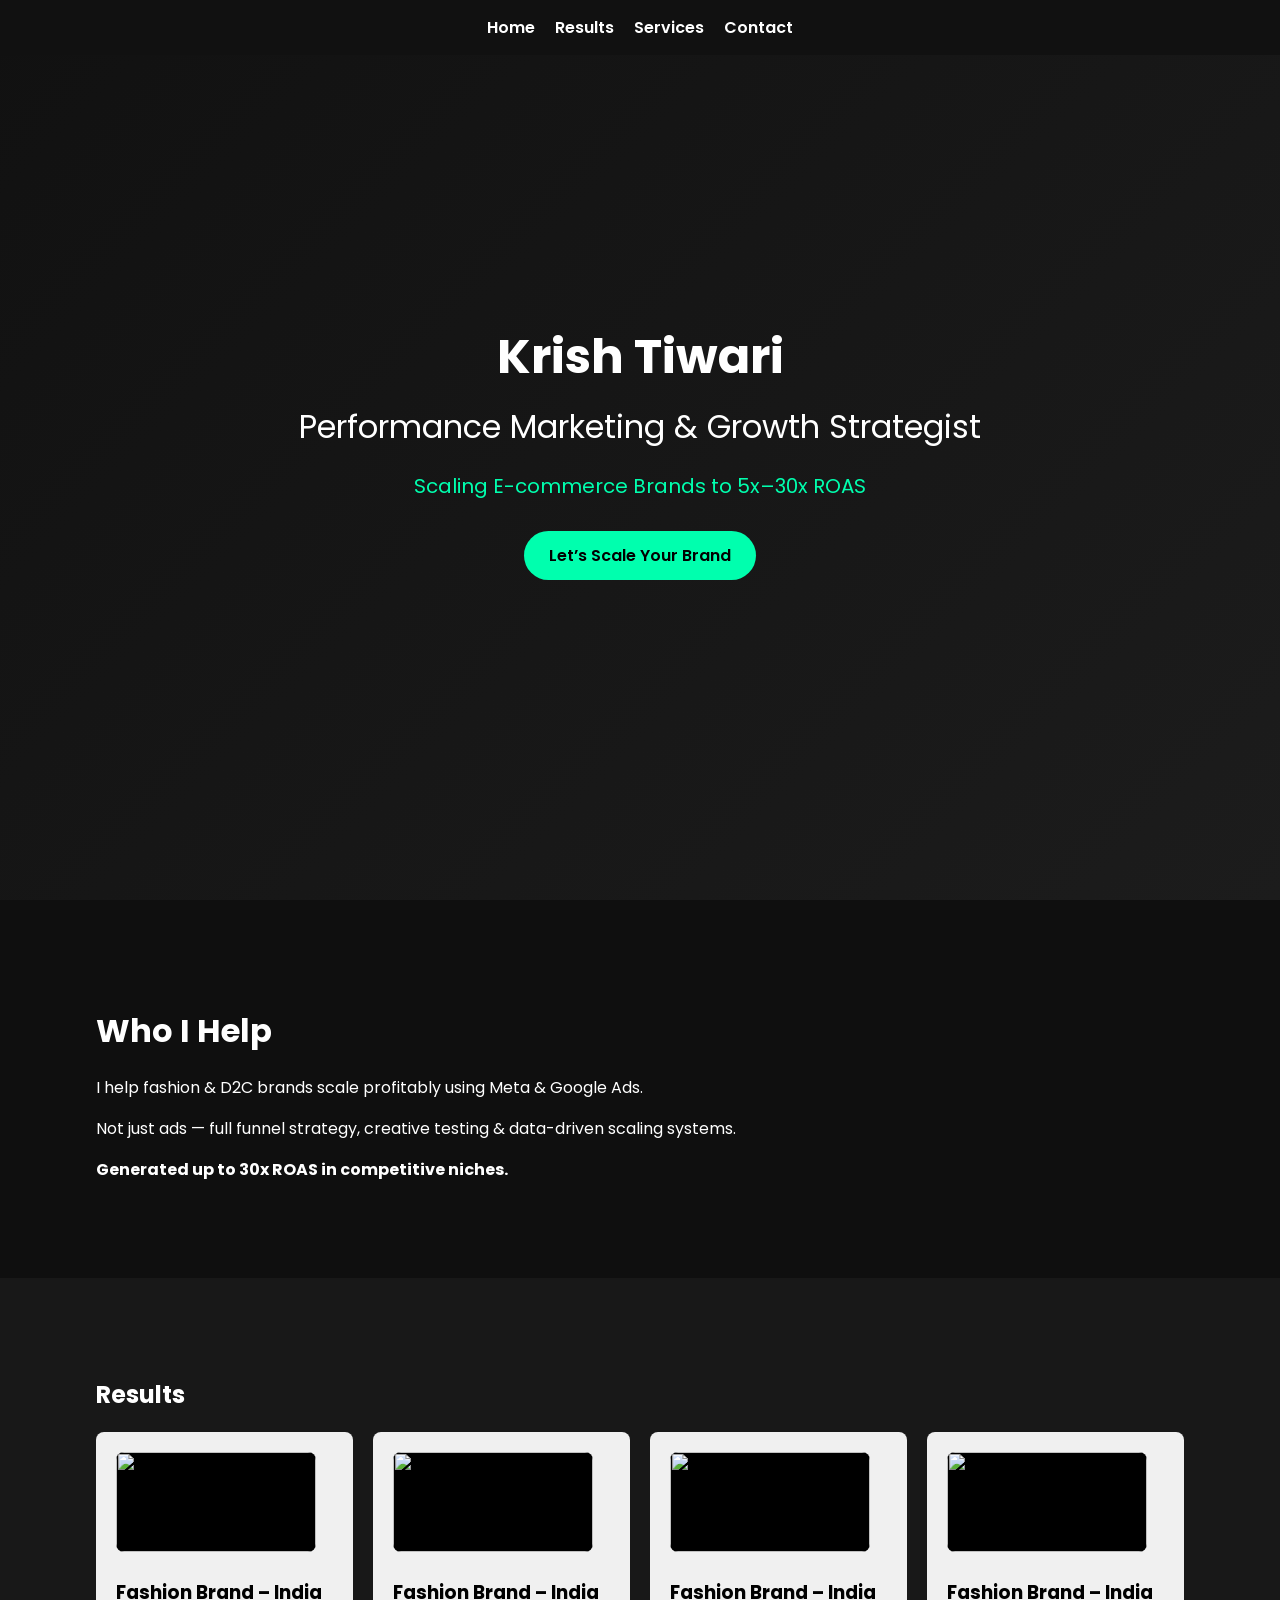
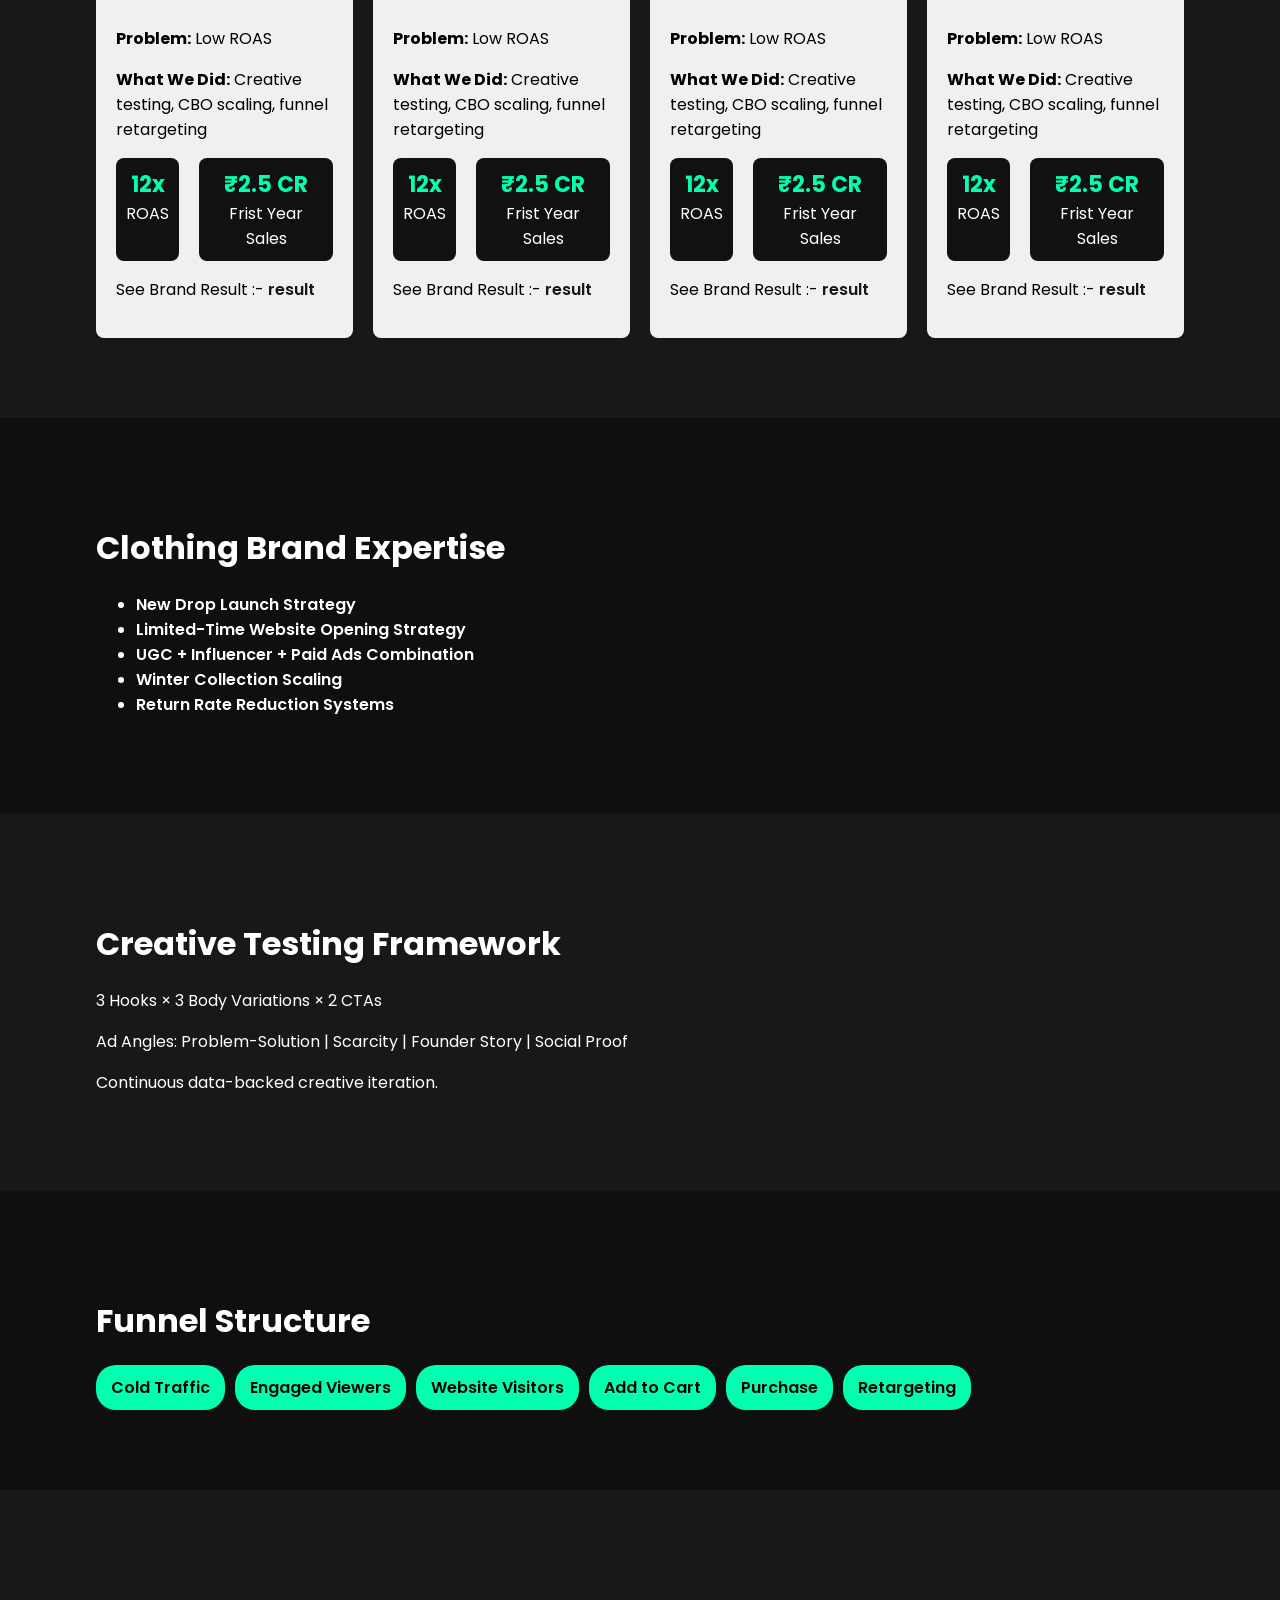
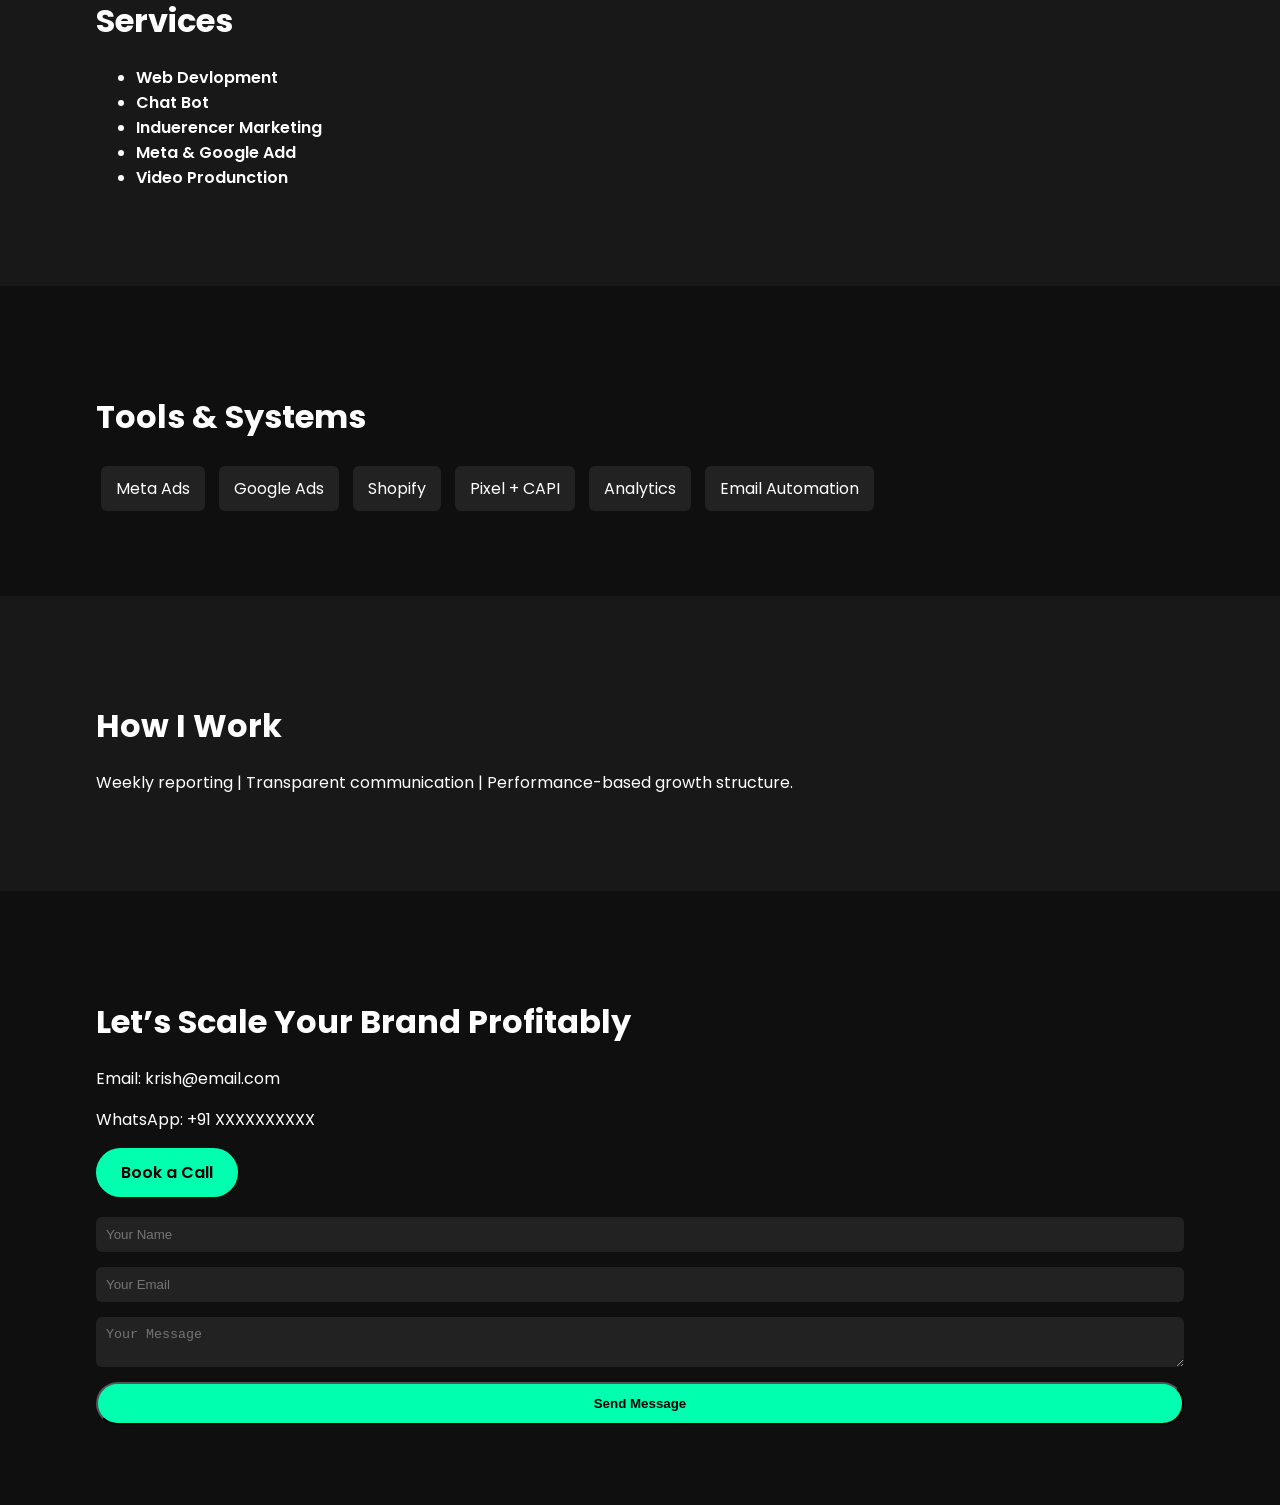
==== index.html @ 9796faa1 "Updated portfolio" ====
<!doctype html>
<html lang="en">
  <head>
    <meta charset="UTF-8" />
    <meta name="viewport" content="width=device-width, initial-scale=1.0" />
    <title>Krish Tiwari | Performance Marketing</title>
    <link rel="stylesheet" href="style.css" />
    <link
      href="https://fonts.googleapis.com/css2?family=Poppins:wght@300;400;600;700&display=swap"
      rel="stylesheet"
    />
  </head>
  <body>

    <div class="navbar">
    <nav>
      <ul>
        <li><a href="#home">Home</a></li>
        <li><a href="#results">Results</a></li>
        <li><a href="#services">Services</a></li>
        <li><a href="#contact">Contact</a></li>
      </ul>
    </nav>
    </div>
    <!-- HERO SECTION -->
    <section class="hero" id="home">
      <div class="container">
        <h1>Krish Tiwari</h1>
        <h2>Performance Marketing & Growth Strategist</h2>
        <p class="tagline">Scaling E-commerce Brands to 5x–30x ROAS</p>
        <a href="#contact" class="btn">Let’s Scale Your Brand</a>
      </div>
    </section>

    <!-- POSITIONING -->
    <section class="section">
      <div class="container">
        <h2>Who I Help</h2>
        <p>
          I help fashion & D2C brands scale profitably using Meta & Google Ads.
        </p>
        <p>
          Not just ads — full funnel strategy, creative testing & data-driven
          scaling systems.
        </p>
        <p><strong>Generated up to 30x ROAS in competitive niches.</strong></p>
      </div>
    </section>

    <!-- RESULTS -->
    <section class="section results dark" id="results">
      <div class="container">
        <h1>Results</h1>
        <div class="result">
          <div class="card">
            <img
              src="https://vayawear.in/wp-content/uploads/2020/12/IMG_4579-1.png"
              alt=""
            />
            <h3>Fashion Brand – India</h3>
            <p><strong>Problem:</strong> Low ROAS</p>
            <p>
              <strong>What We Did:</strong> Creative testing, CBO scaling,
              funnel retargeting
            </p>
            <div class="metrics">
              <div><span>12x</span> ROAS</div>
              <div><span>₹2.5 CR</span> Frist Year Sales</div>
            </div>

            <div>
              <p>
                See Brand Result :-
                <a
                  href="card.html"
                  >result</a
                >
              </p>
            </div>
          </div>
          <div class="card">
            <img
              src="https://vayawear.in/wp-content/uploads/2020/12/IMG_4579-1.png"
              alt=""
            />
            <h3>Fashion Brand – India</h3>
            <p><strong>Problem:</strong> Low ROAS</p>
            <p>
              <strong>What We Did:</strong> Creative testing, CBO scaling,
              funnel retargeting
            </p>
            <div class="metrics">
              <div><span>12x</span> ROAS</div>
              <div><span>₹2.5 CR</span> Frist Year Sales</div>
            </div>

            <div>
              <p>
                See Brand Result :-
                <a
                  href="https://drive.google.com/drive/folders/1nce5QzaruxMK84Vh8fMjNpXuBr6gvhdo"
                  >result</a
                >
              </p>
            </div>
          </div>
          <div class="card">
            <img
              src="https://vayawear.in/wp-content/uploads/2020/12/IMG_4579-1.png"
              alt=""
            />
            <h3>Fashion Brand – India</h3>
            <p><strong>Problem:</strong> Low ROAS</p>
            <p>
              <strong>What We Did:</strong> Creative testing, CBO scaling,
              funnel retargeting
            </p>
            <div class="metrics">
              <div><span>12x</span> ROAS</div>
              <div><span>₹2.5 CR</span> Frist Year Sales</div>
            </div>

            <div>
              <p>
                See Brand Result :-
                <a
                  href="https://drive.google.com/drive/folders/1nce5QzaruxMK84Vh8fMjNpXuBr6gvhdo"
                  >result</a
                >
              </p>
            </div>
          </div>
          <div class="card">
            <img
              src="https://vayawear.in/wp-content/uploads/2020/12/IMG_4579-1.png"
              alt=""
            />
            <h3>Fashion Brand – India</h3>
            <p><strong>Problem:</strong> Low ROAS</p>
            <p>
              <strong>What We Did:</strong> Creative testing, CBO scaling,
              funnel retargeting
            </p>
            <div class="metrics">
              <div><span>12x</span> ROAS</div>
              <div><span>₹2.5 CR</span> Frist Year Sales</div>
            </div>

            <div>
              <p>
                See Brand Result :-
                <a
                  href="https://drive.google.com/drive/folders/1nce5QzaruxMK84Vh8fMjNpXuBr6gvhdo"
                  >result</a
                >
              </p>
            </div>
          </div>
        </div>
  
    </section>

    <!-- NICHE EXPERTISE -->
    <section class="section">
      <div class="container">
        <h2>Clothing Brand Expertise</h2>
        <ul>
          <li>New Drop Launch Strategy</li>
          <li>Limited-Time Website Opening Strategy</li>
          <li>UGC + Influencer + Paid Ads Combination</li>
          <li>Winter Collection Scaling</li>
          <li>Return Rate Reduction Systems</li>
        </ul>
      </div>
    </section>

    <!-- CREATIVE STRATEGY -->
    <section class="section dark">
      <div class="container">
        <h2>Creative Testing Framework</h2>
        <p>3 Hooks × 3 Body Variations × 2 CTAs</p>
        <p>
          Ad Angles: Problem-Solution | Scarcity | Founder Story | Social Proof
        </p>
        <p>Continuous data-backed creative iteration.</p>
      </div>
    </section>

    <!-- FUNNEL -->
    <section class="section">
      <div class="container">
        <h2>Funnel Structure</h2>
        <div class="funnel">
          <div>Cold Traffic</div>
          <div>Engaged Viewers</div>
          <div>Website Visitors</div>
          <div>Add to Cart</div>
          <div>Purchase</div>
          <div>Retargeting</div>
        </div>
      </div>
    </section>


    <!-- Services -->
     <section class="section dark services" id="services">
      <div class="container">
        <h2>Services </h2>
        <div class="Services">
          <ul>
            <li>Web Devlopment</li>
            <li>Chat Bot</li>
            <li>Induerencer Marketing</li>
            <li>Meta & Google Add</li>
            <li>Video Produnction</li>
          </ul>
        
        </div>
      </div>
    </section>


  

    <!-- TOOLS -->
    <section class="section">
      <div class="container">
        <h2>Tools & Systems</h2>
        <div class="tools">
          <span>Meta Ads</span>
          <span>Google Ads</span>
          <span>Shopify</span>
          <span>Pixel + CAPI</span>
          <span>Analytics</span>
          <span>Email Automation</span>
        </div>
      </div>
    </section>

    <!-- HOW I WORK -->
    <section class="section dark">
      <div class="container">
        <h2>How I Work</h2>
        <p>
          Weekly reporting | Transparent communication | Performance-based
          growth structure.
        </p>
      </div>
    </section>

    <!-- CONTACT -->
    <section class="section contact" id="contact">
      <div class="container">
        <h2>Let’s Scale Your Brand Profitably</h2>
        <p>Email: krish@email.com</p>
        <p>WhatsApp: +91 XXXXXXXXXX</p>
        <a href="#" class="btn">Book a Call</a>

        <form action="https://formsubmit.co/krishtiwari654321@gmail.com" method="POST">
          <input type="text" placeholder="Your Name" name="name" required />
          <input type="email" placeholder="Your Email" name="email" required />
          <textarea placeholder="Your Message" name="message" required></textarea>
          <button type="submit" class="btn">Send Message</button>
        </form>
      </div>
    </section>

    <script src="script.js"></script>
  </body>
</html>
---- style.css ----
body {
  margin: 0;
  font-family: "Poppins", sans-serif;
  background: #0f0f0f;
  color: #fff;
}

.container {
  width: 85%;
  max-width: 1100px;
  margin: auto;
}
.navbar{
  background: #111;
  padding: 15px 0;
  display: flex;
  justify-content: center;
  align-items: center;
  gap: 100px;
  position: fixed;
  width: 100%;

}
.navbar a {
  color: #fff;
  text-decoration: none;
  font-weight: 600;
}
.navbar ul{
  list-style: none;
  display: flex;
  gap: 20px;
  margin: 0;
  padding: 0;
}
li{
  font-weight: 600;
  
}

.hero {
  height: 100vh;
  display: flex;
  align-items: center;
  text-align: center;
  background: linear-gradient(135deg, #111, #1c1c1c);
}

.hero h1 {
  font-size: 48px;
  margin: 0;
}

.hero h2 {
  font-weight: 400;
  margin: 10px 0;
}

.tagline {
  font-size: 20px;
  color: #00ffae;
  margin-bottom: 30px;
}

.section {
  padding: 80px 0;
}

.section.dark {
  background: #181818;
 
}

h2 {
  margin-bottom: 20px;
  font-size: 32px;
}

.result {
  display: flex;
  gap: 20px;
  justify-content: space-between; /* evenly space */

  flex-wrap: nowrap; /* ek hi row me rakhega */
}

.card {
  background: #f0f0f0;
  color: #000;
  padding: 20px;
  border-radius: 8px;
  width: 23%;  /* 4 cards fit ho jayenge */
}

img {
  width: 200px;
  height: 100px;
  background: black;
  border-radius: 8px;
}
a {
  color: #1a1717;
  text-decoration: none;
  font-weight: 600;
}
.metrics {
  display: flex;
  gap: 20px;
  margin-top: 15px;
  width: 100%;
}

.metrics div {
  background: #111;
  color: white;
  padding: 10px;
  border-radius: 8px;
  text-align: center;
}

.metrics span {
  font-size: 22px;
  font-weight: bold;
  color: #00ffae;
  display: block;
}

.funnel {
  display: flex;
  flex-wrap: wrap;
  gap: 10px;
}

.funnel div {
  background: #00ffae;
  color: #000;
  padding: 10px 15px;
  border-radius: 20px;
  font-weight: 600;
}

.tools span {
  display: inline-block;
  background: #222;
  padding: 10px 15px;
  margin: 5px;
  border-radius: 6px;
}

.btn {
  display: inline-block;
  padding: 12px 25px;
  background: #00ffae;
  color: #000;
  text-decoration: none;
  border-radius: 30px;
  font-weight: 600;
  transition: 0.3s;
}

.btn:hover {
  background: #00cc8c;
}
form{
  margin-top: 20px;
  display: flex;
  flex-direction: column;
  gap: 15px;
}
input, textarea {
  padding: 10px;
  border-radius: 6px;
  border: none;
  background: #222;
  color: #fff;
}

@media (max-width: 992px) {
  .card {
    width: 48%;
  }
  .result {
    flex-wrap: wrap;
  }
}

@media (max-width: 600px) {
  .card {
    width: 100%;
  }
}
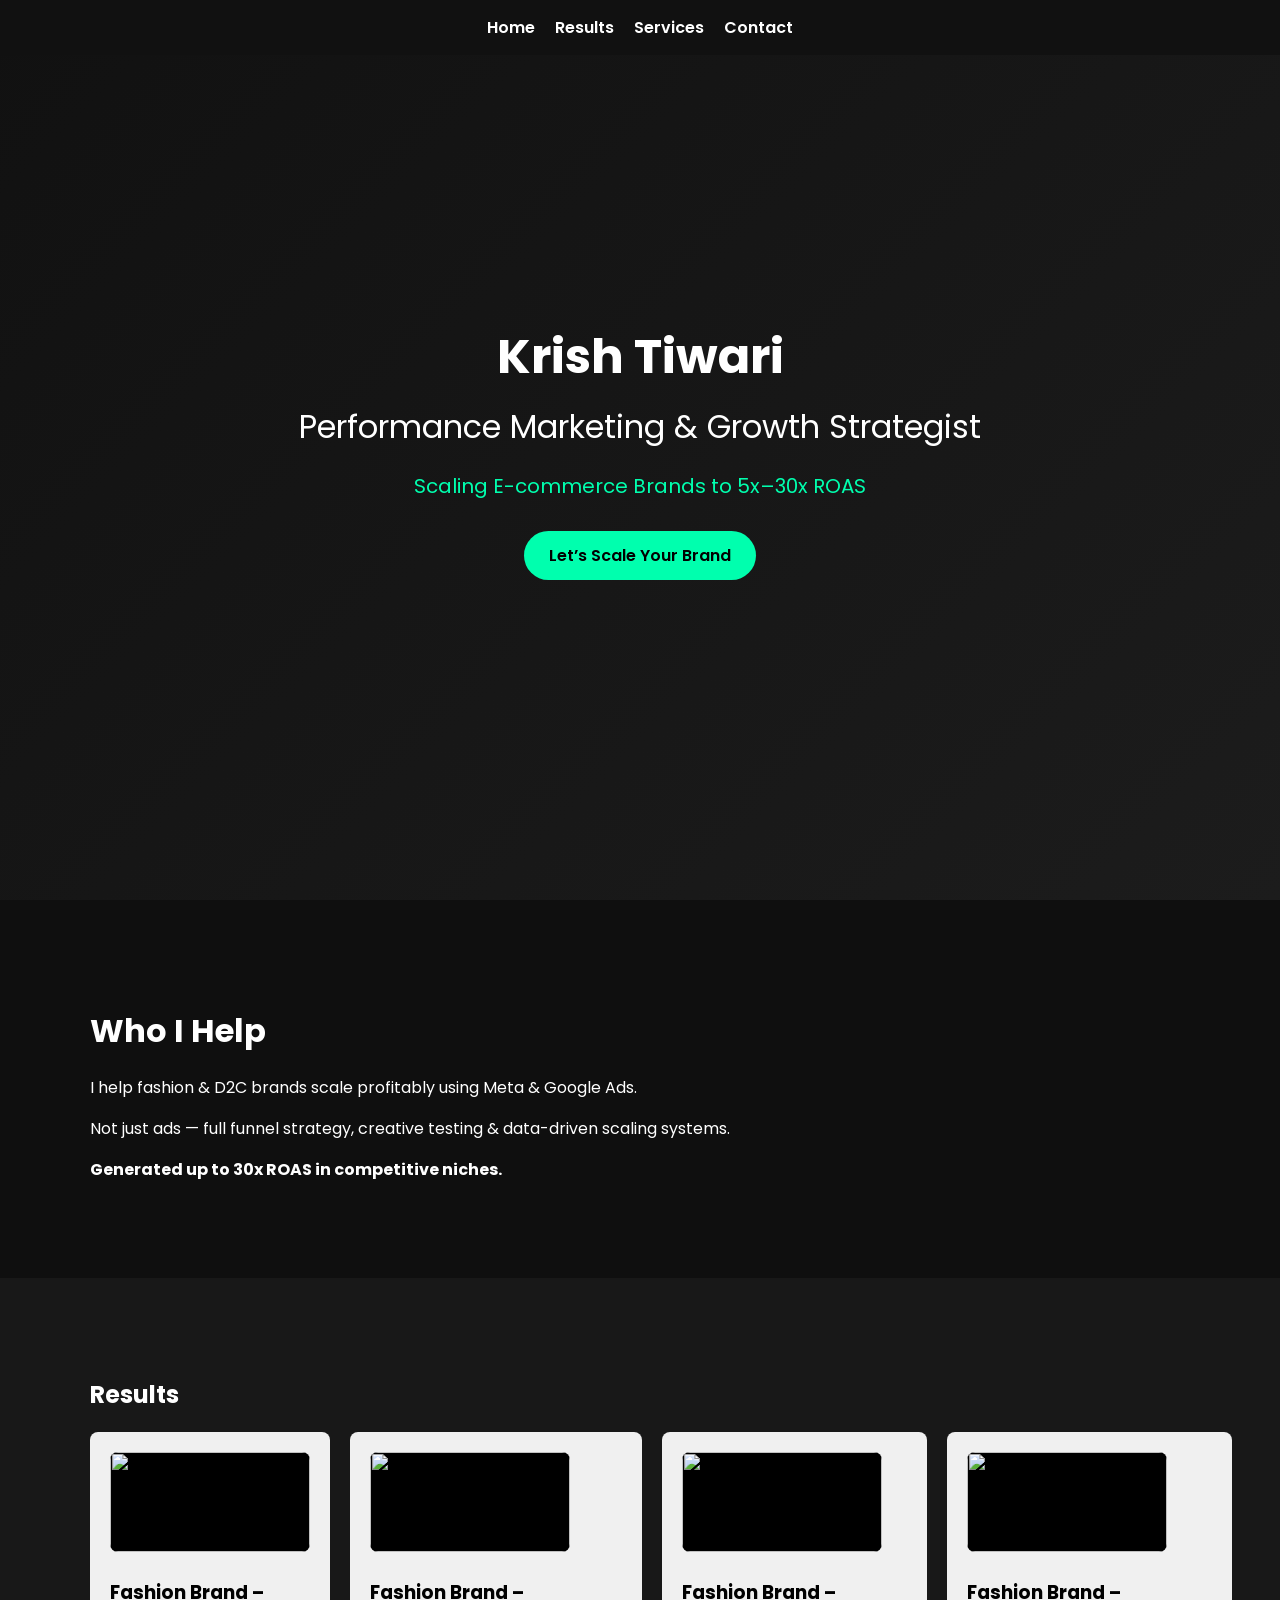
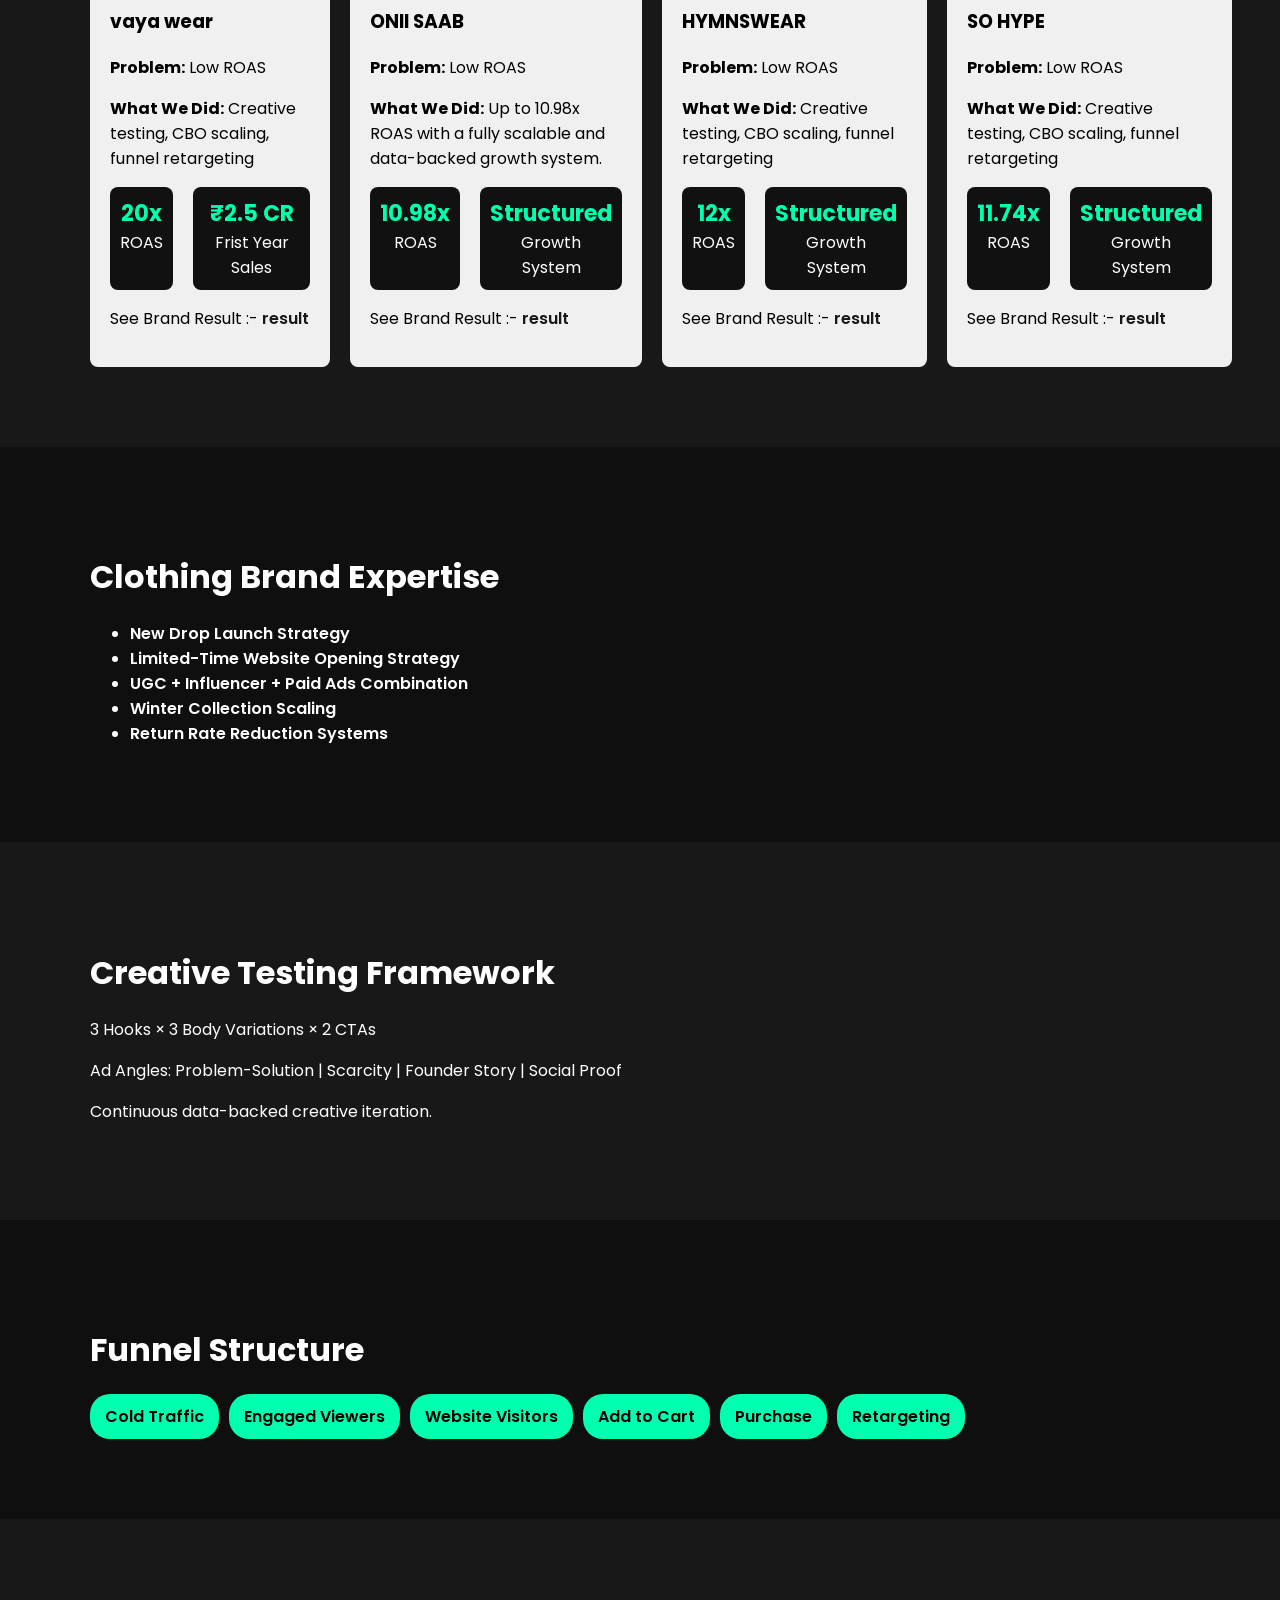
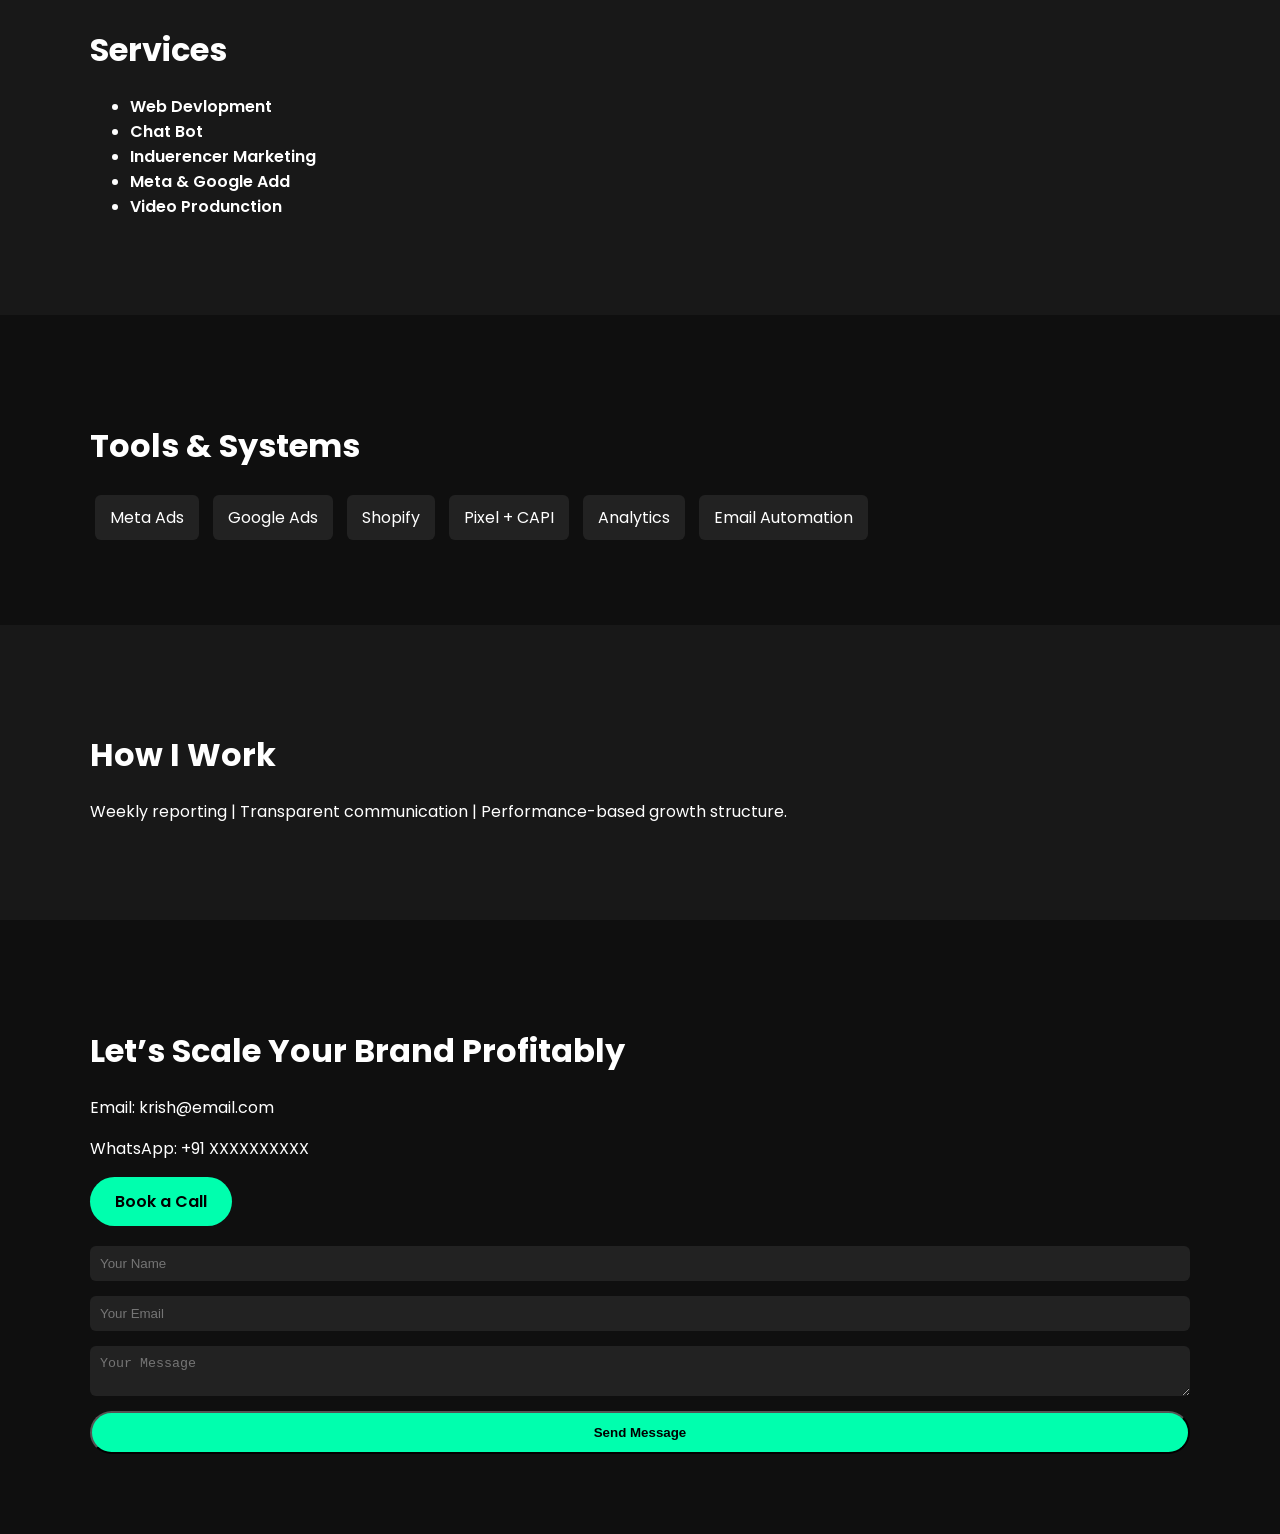
==== commit 30d88fc6: "update portfolio containt" ====
--- a/index.html
+++ b/index.html
@@ -57,14 +57,16 @@
               src="https://vayawear.in/wp-content/uploads/2020/12/IMG_4579-1.png"
               alt=""
             />
-            <h3>Fashion Brand – India</h3>
+            <h3>Fashion Brand –<br> vaya wear</h3>
             <p><strong>Problem:</strong> Low ROAS</p>
             <p>
               <strong>What We Did:</strong> Creative testing, CBO scaling,
               funnel retargeting
-            </p>
-            <div class="metrics">
-              <div><span>12x</span> ROAS</div>
+
+
+            </p>
+            <div class="metrics">
+              <div><span>20x</span> ROAS</div>
               <div><span>₹2.5 CR</span> Frist Year Sales</div>
             </div>
 
@@ -72,85 +74,84 @@
               <p>
                 See Brand Result :-
                 <a
-                  href="card.html"
-                  >result</a
-                >
-              </p>
-            </div>
-          </div>
-          <div class="card">
-            <img
-              src="https://vayawear.in/wp-content/uploads/2020/12/IMG_4579-1.png"
-              alt=""
-            />
-            <h3>Fashion Brand – India</h3>
+                  href="vaya.html"
+                  >result</a
+                >
+              </p>
+            </div>
+          </div>
+          <div class="card">
+            <img
+              src=""
+              alt=""
+            />
+            <h3>Fashion Brand –<br> ONII SAAB</h3>
+            <p><strong>Problem:</strong> Low ROAS</p>
+            <p>
+              <strong>What We Did:</strong> Up to 10.98x ROAS with a fully scalable and data-backed growth system.
+            </p>
+            <div class="metrics">
+              <div><span>10.98x</span>ROAS</div>
+              <div><span>Structured</span>Growth System</div>
+            </div>
+
+            <div>
+              <p>
+                See Brand Result :-
+                <a
+                  href="onii_saab.html"
+                  >result</a
+                >
+              </p>
+            </div>
+          </div>
+          <div class="card">
+            <img
+              src=""
+              alt=""
+            />
+            <h3>Fashion Brand – HYMNSWEAR</h3>
             <p><strong>Problem:</strong> Low ROAS</p>
             <p>
               <strong>What We Did:</strong> Creative testing, CBO scaling,
               funnel retargeting
             </p>
             <div class="metrics">
-              <div><span>12x</span> ROAS</div>
-              <div><span>₹2.5 CR</span> Frist Year Sales</div>
-            </div>
-
-            <div>
-              <p>
-                See Brand Result :-
-                <a
-                  href="https://drive.google.com/drive/folders/1nce5QzaruxMK84Vh8fMjNpXuBr6gvhdo"
-                  >result</a
-                >
-              </p>
-            </div>
-          </div>
-          <div class="card">
-            <img
-              src="https://vayawear.in/wp-content/uploads/2020/12/IMG_4579-1.png"
-              alt=""
-            />
-            <h3>Fashion Brand – India</h3>
+              <div><span>12x</span>ROAS</div>
+              <div><span>Structured</span>Growth System</div>
+            </div>
+
+            <div>
+              <p>
+                See Brand Result :-
+                <a
+                  href="hyms.html"
+                  >result</a
+                >
+              </p>
+            </div>
+          </div>
+          <div class="card">
+            <img
+              src=""
+              alt=""
+            />
+            <h3>Fashion Brand – <br> SO HYPE</h3>
             <p><strong>Problem:</strong> Low ROAS</p>
             <p>
               <strong>What We Did:</strong> Creative testing, CBO scaling,
               funnel retargeting
             </p>
             <div class="metrics">
-              <div><span>12x</span> ROAS</div>
-              <div><span>₹2.5 CR</span> Frist Year Sales</div>
-            </div>
-
-            <div>
-              <p>
-                See Brand Result :-
-                <a
-                  href="https://drive.google.com/drive/folders/1nce5QzaruxMK84Vh8fMjNpXuBr6gvhdo"
-                  >result</a
-                >
-              </p>
-            </div>
-          </div>
-          <div class="card">
-            <img
-              src="https://vayawear.in/wp-content/uploads/2020/12/IMG_4579-1.png"
-              alt=""
-            />
-            <h3>Fashion Brand – India</h3>
-            <p><strong>Problem:</strong> Low ROAS</p>
-            <p>
-              <strong>What We Did:</strong> Creative testing, CBO scaling,
-              funnel retargeting
-            </p>
-            <div class="metrics">
-              <div><span>12x</span> ROAS</div>
-              <div><span>₹2.5 CR</span> Frist Year Sales</div>
-            </div>
-
-            <div>
-              <p>
-                See Brand Result :-
-                <a
-                  href="https://drive.google.com/drive/folders/1nce5QzaruxMK84Vh8fMjNpXuBr6gvhdo"
+              <div><span>11.74x</span>ROAS</div>
+              <div><span>Structured</span>Growth System</div>
+            </div>
+
+            <div>
+              <p>
+                See Brand Result :-
+                <a
+                  href="so_hype.html"
                   >result</a
                 >
               </p>
--- a/style.css
+++ b/style.css
@@ -6,7 +6,7 @@
 }
 
 .container {
-  width: 85%;
+  width: 90%;
   max-width: 1100px;
   margin: auto;
 }
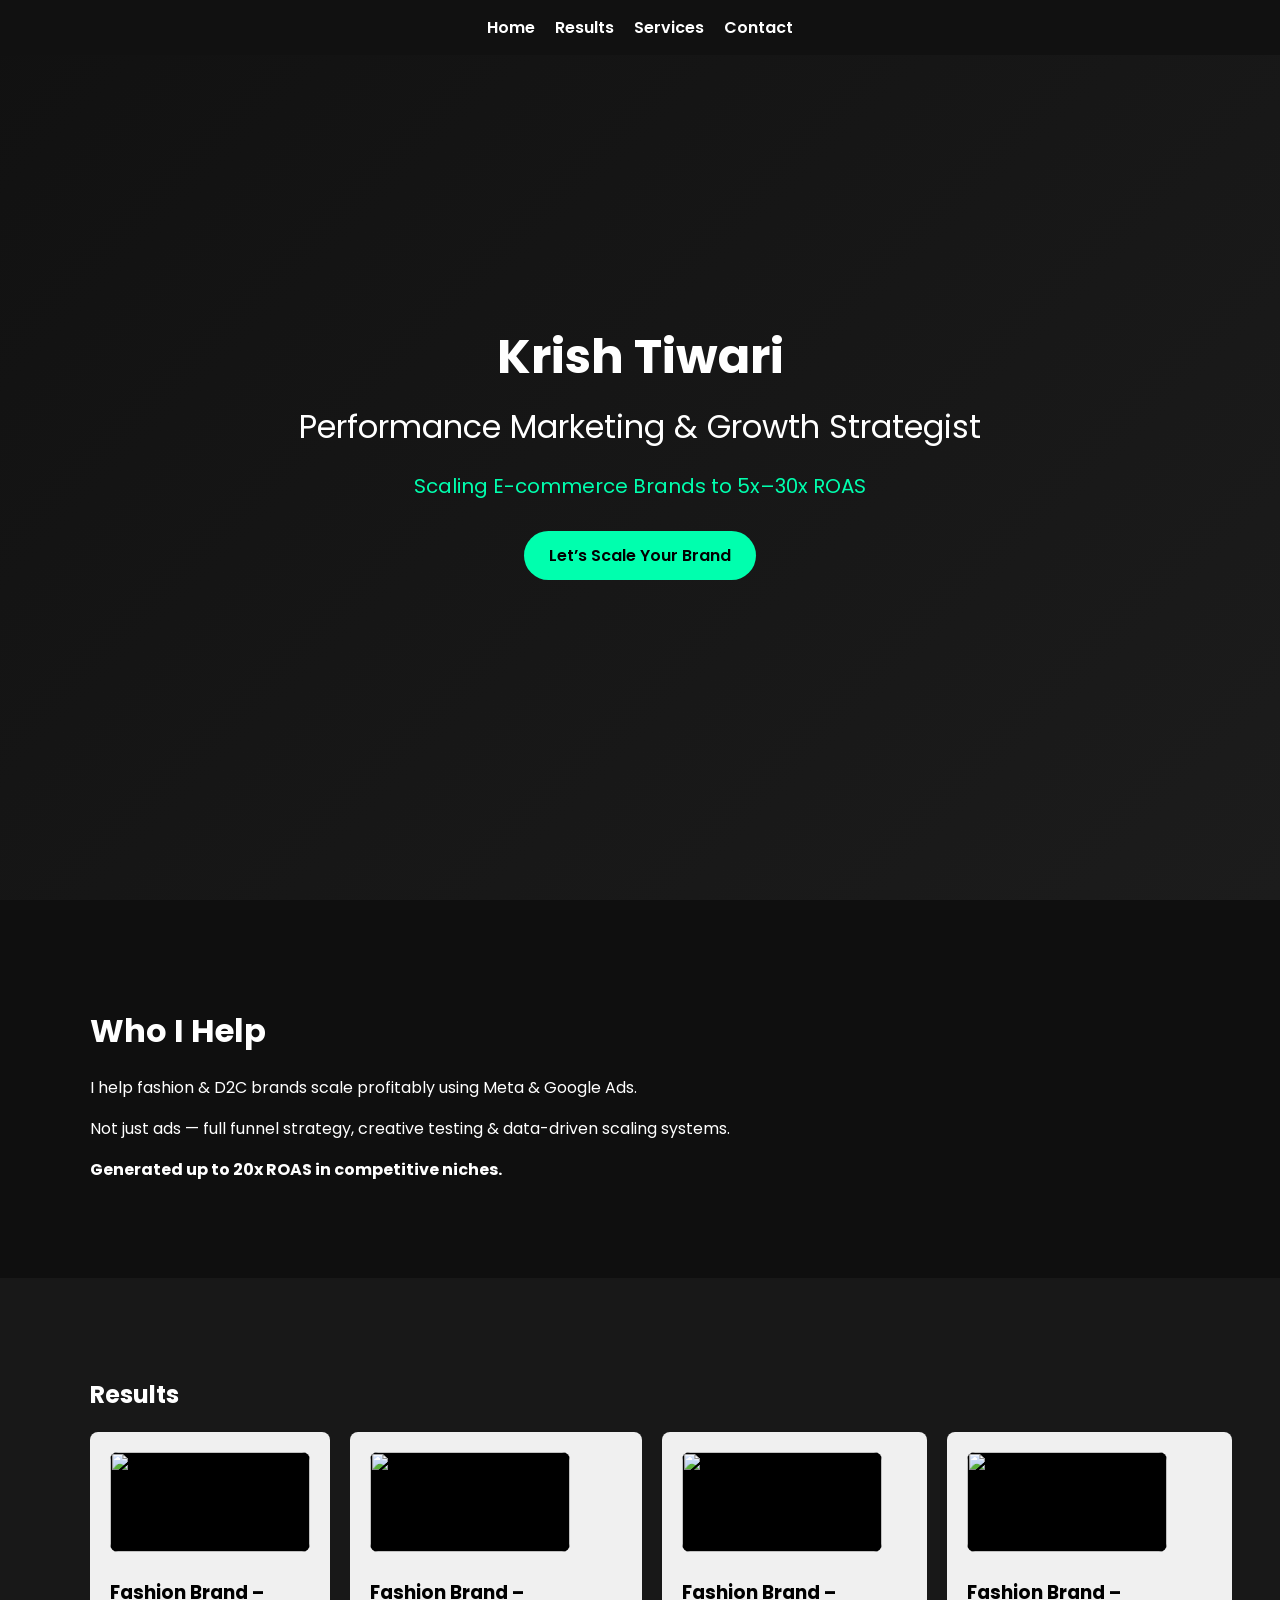
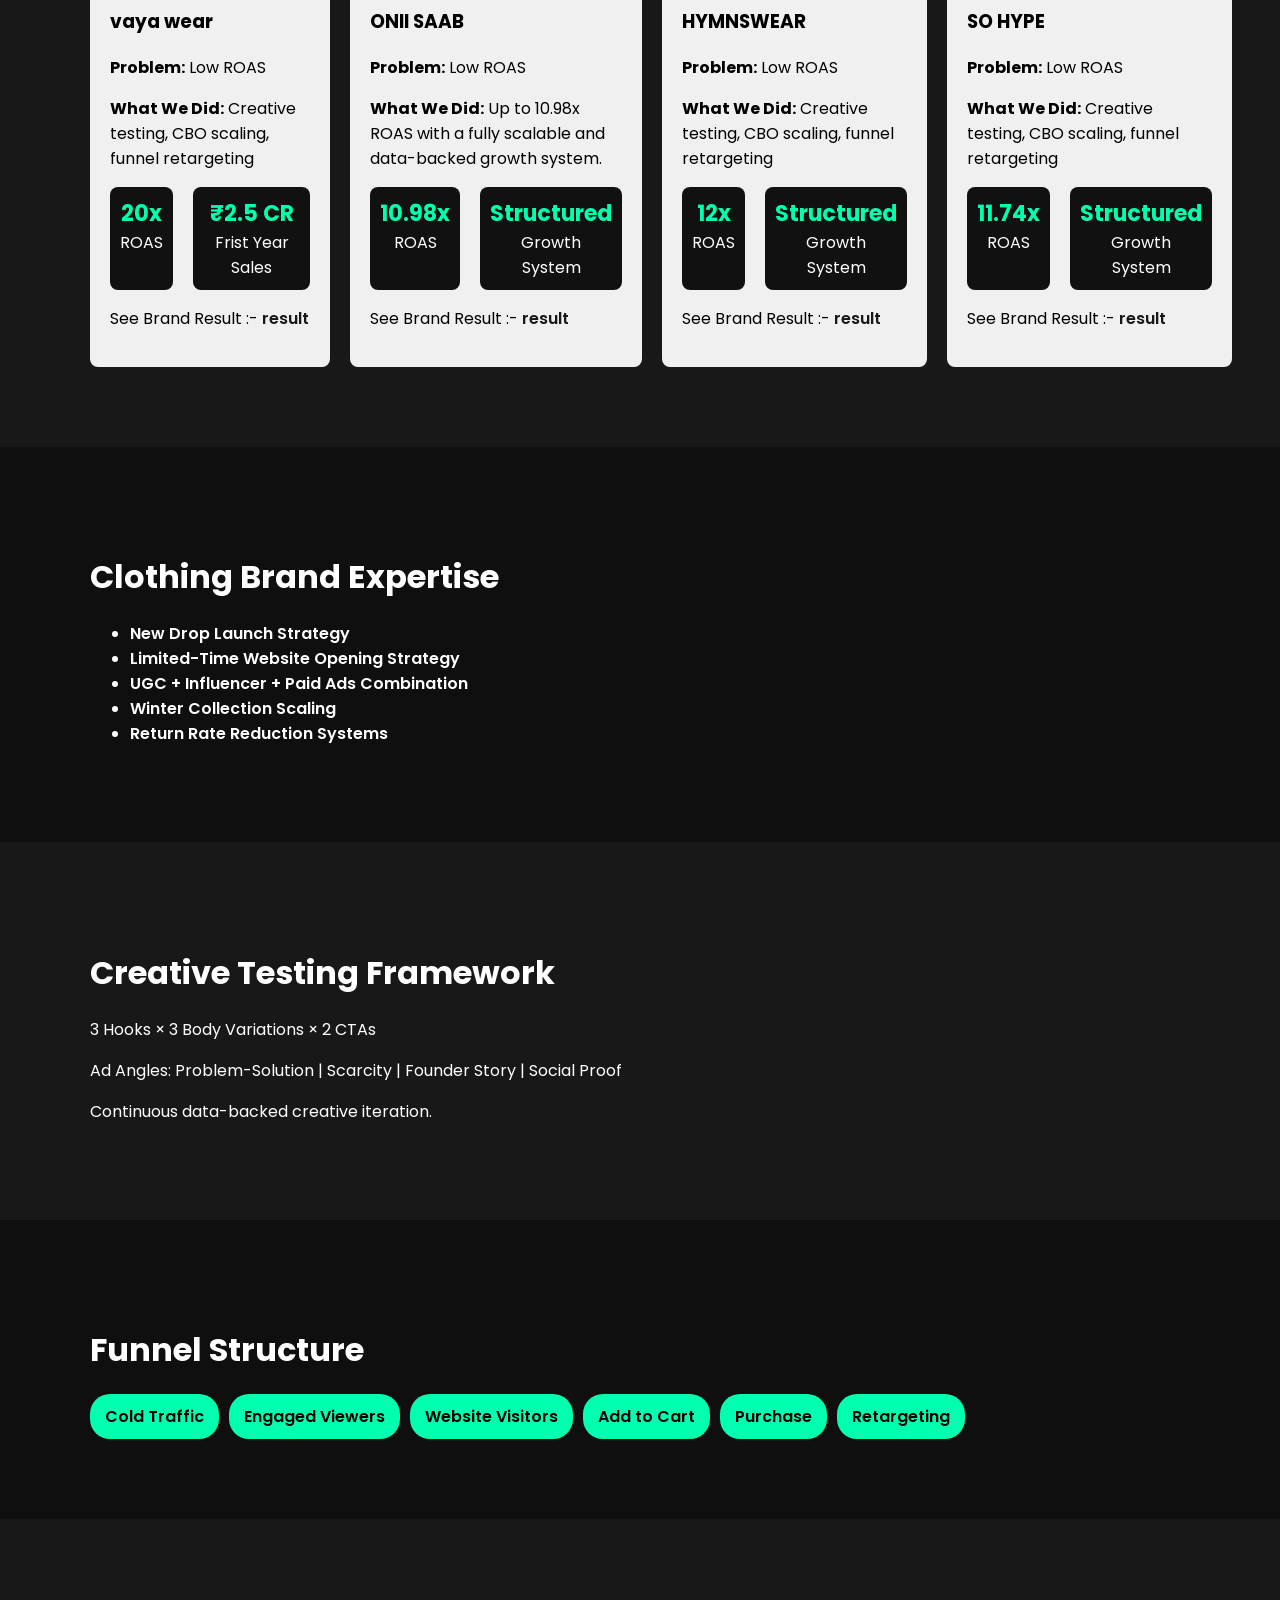
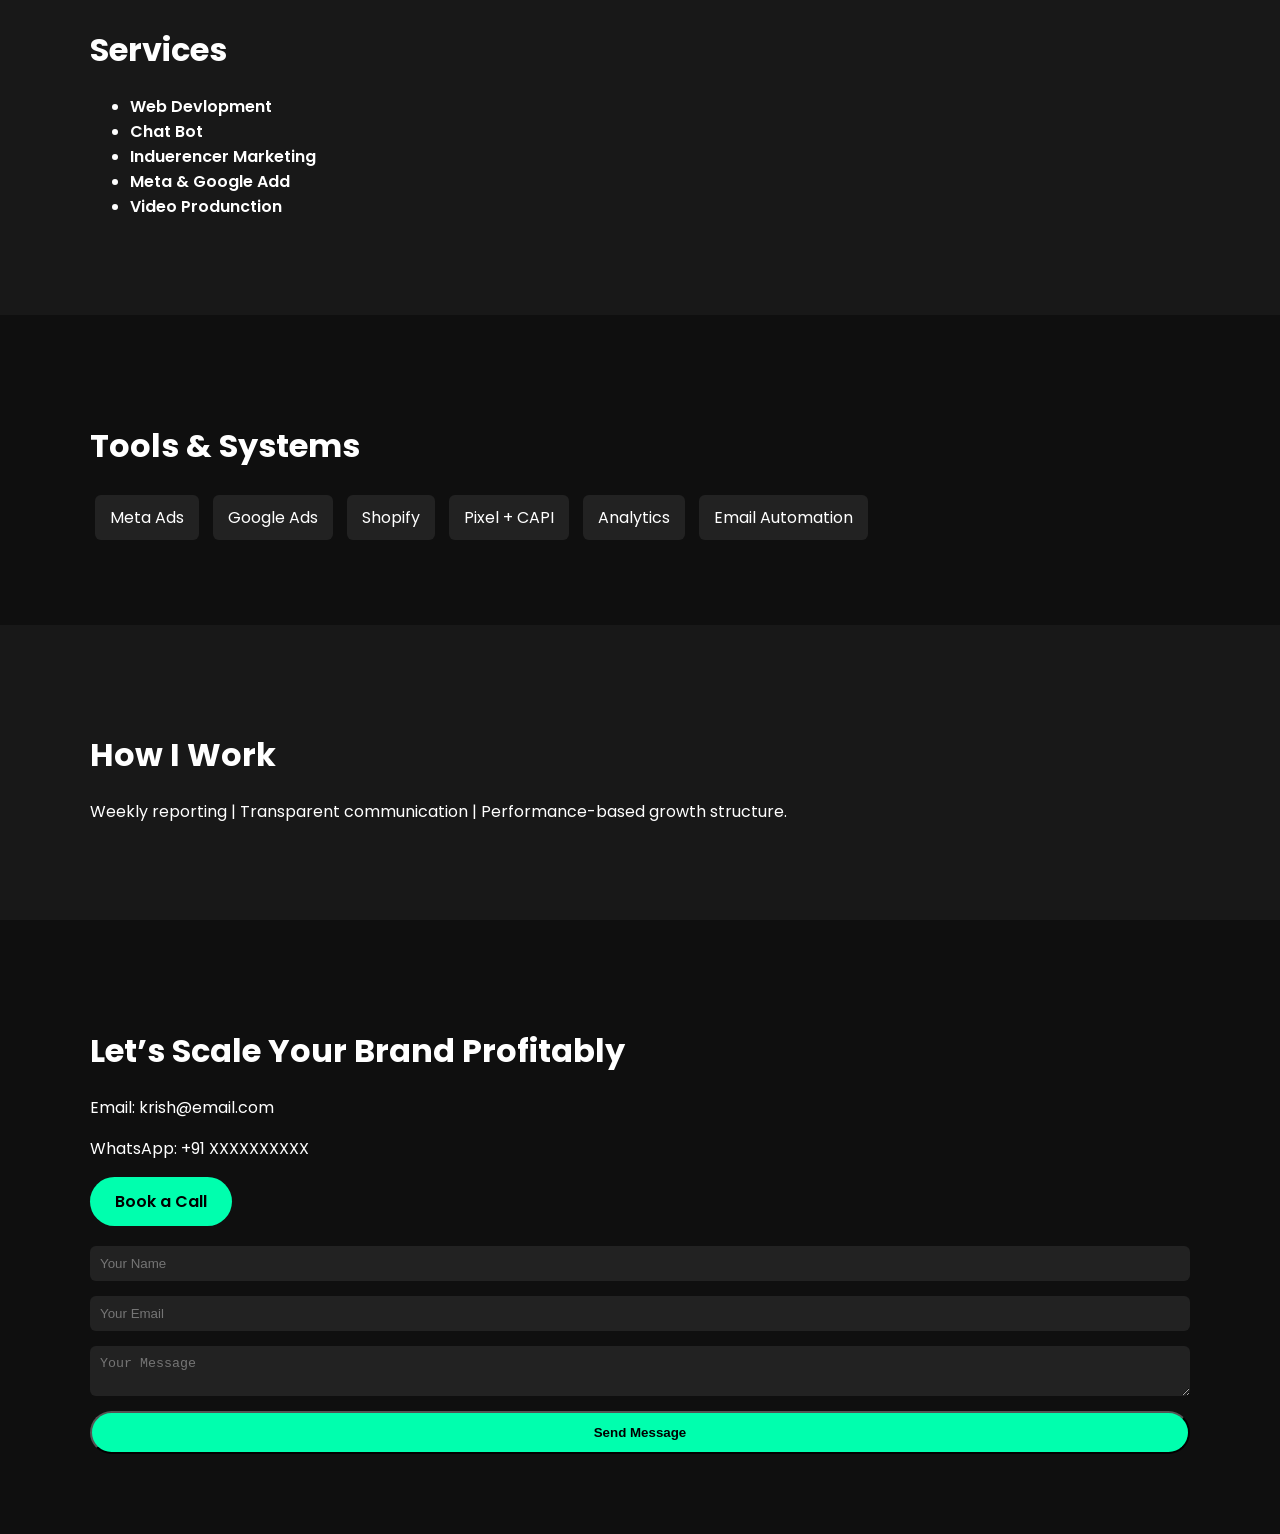
==== commit 14544a25: "updated" ====
--- a/index.html
+++ b/index.html
@@ -43,7 +43,7 @@
           Not just ads — full funnel strategy, creative testing & data-driven
           scaling systems.
         </p>
-        <p><strong>Generated up to 30x ROAS in competitive niches.</strong></p>
+        <p><strong>Generated up to 20x ROAS in competitive niches.</strong></p>
       </div>
     </section>
 
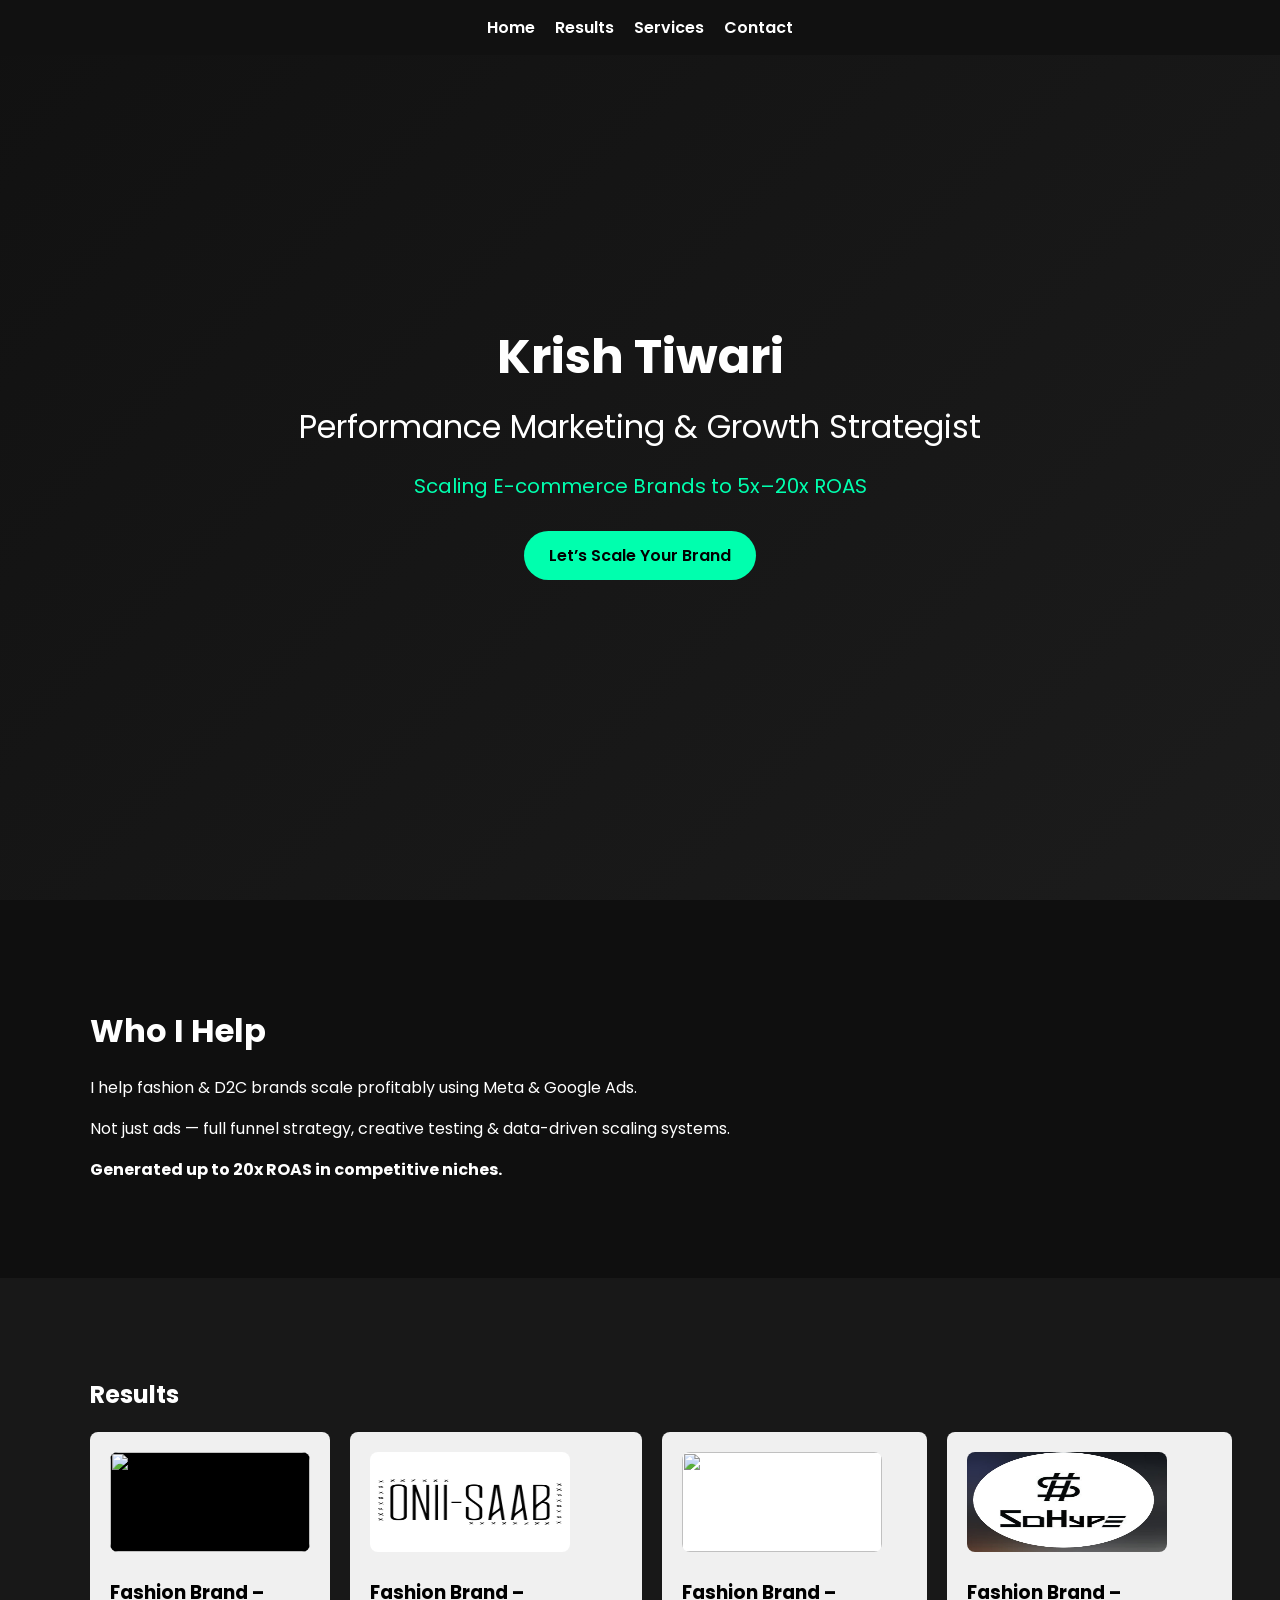
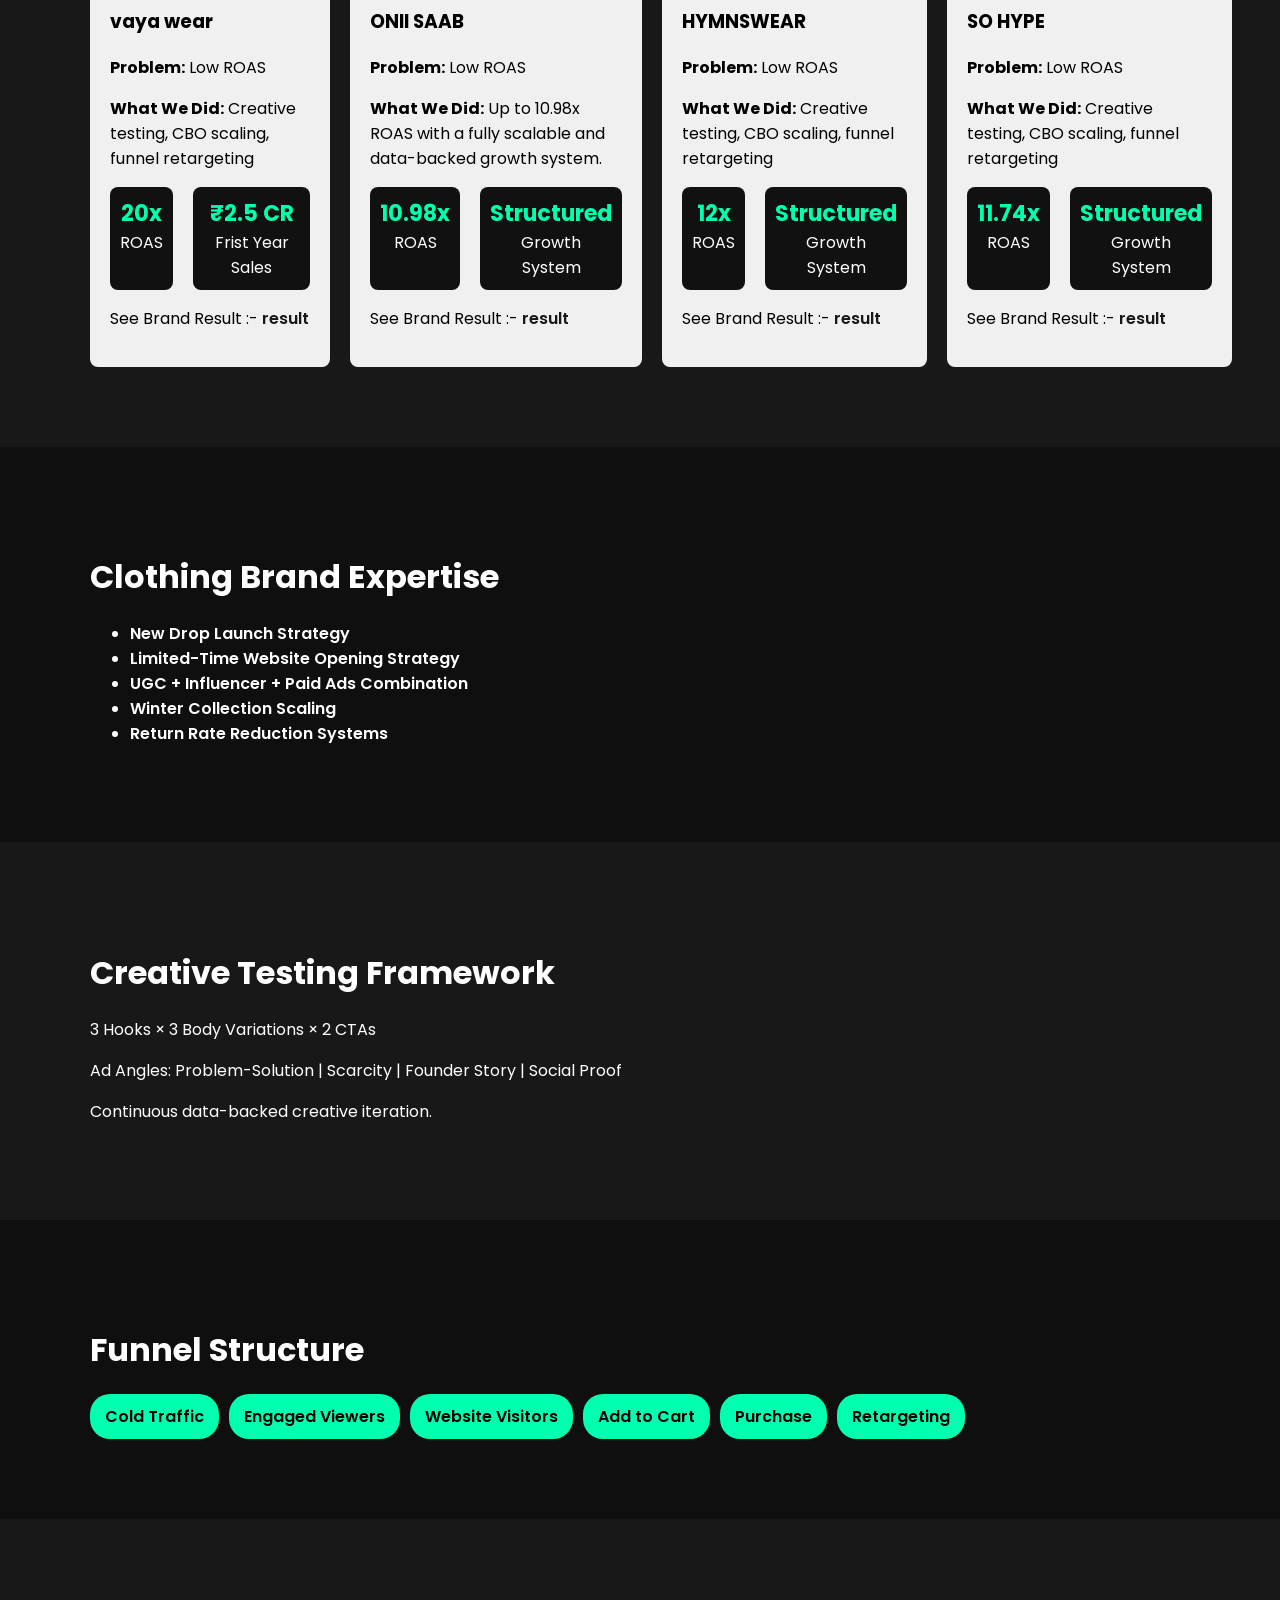
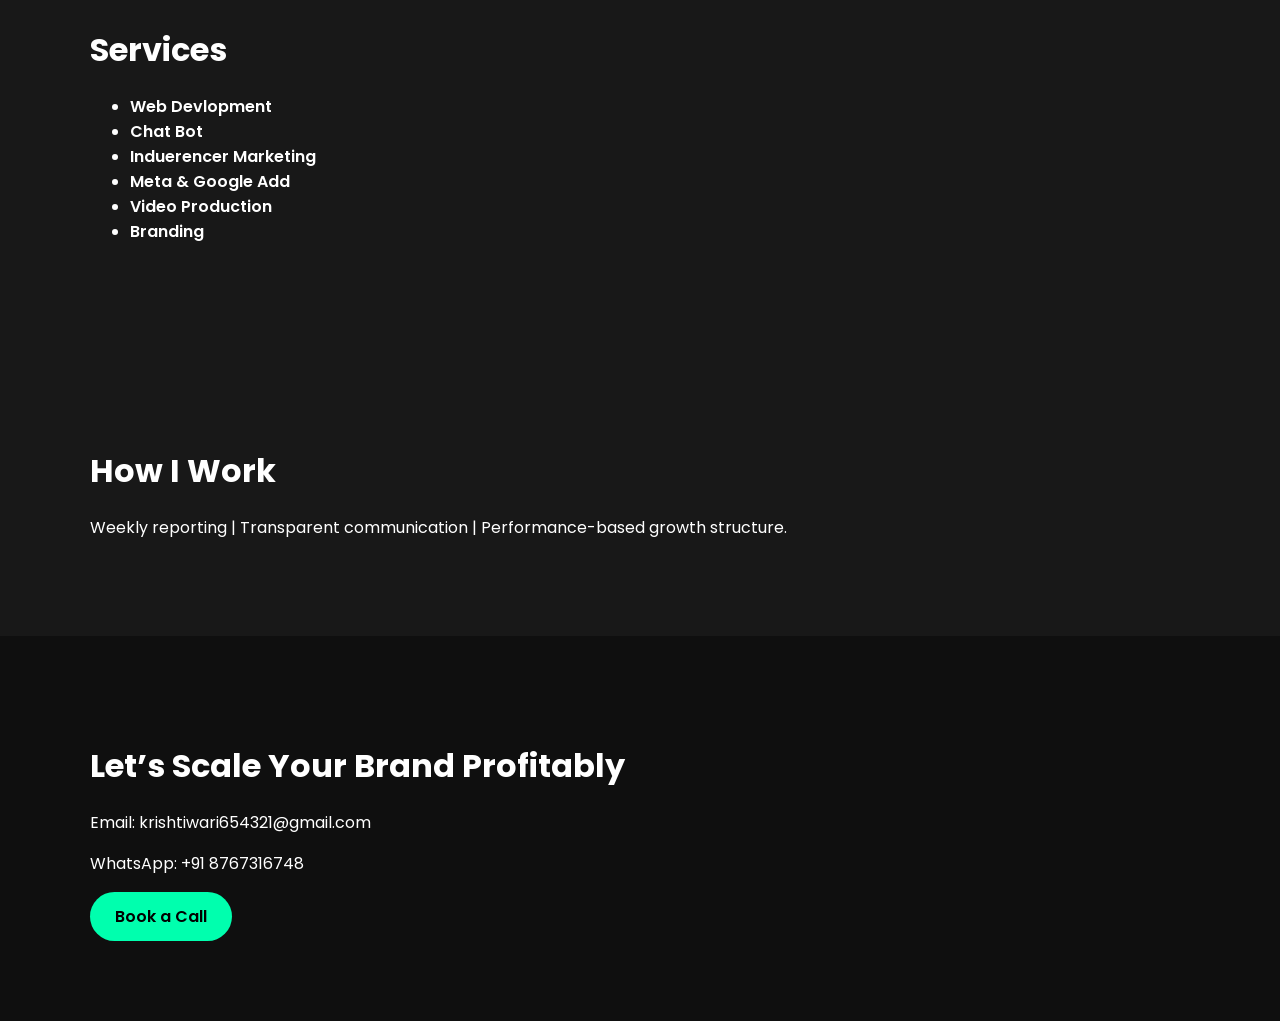
==== commit 868195de: "Update Portfolio containt" ====
--- a/index.html
+++ b/index.html
@@ -27,8 +27,8 @@
       <div class="container">
         <h1>Krish Tiwari</h1>
         <h2>Performance Marketing & Growth Strategist</h2>
-        <p class="tagline">Scaling E-commerce Brands to 5x–30x ROAS</p>
-        <a href="#contact" class="btn">Let’s Scale Your Brand</a>
+        <p class="tagline">Scaling E-commerce Brands to 5x–20x ROAS</p>
+        <a href="" class="btn">Let’s Scale Your Brand</a>
       </div>
     </section>
 
@@ -81,9 +81,9 @@
             </div>
           </div>
           <div class="card">
-            <img
-              src=""
-              alt=""
+            <img style="background-color: white;"
+              src="img/onii saab.webp"
+              alt="" 
             />
             <h3>Fashion Brand –<br> ONII SAAB</h3>
             <p><strong>Problem:</strong> Low ROAS</p>
@@ -106,8 +106,8 @@
             </div>
           </div>
           <div class="card">
-            <img
-              src=""
+            <img style="background-color: white;"
+              src="https://hymnswear.in/cdn/shop/files/logo_main_hymns_726e88c5-108e-4daa-9c9f-dee4c59929f1.png?v=1748013445&width=272"
               alt=""
             />
             <h3>Fashion Brand – HYMNSWEAR</h3>
@@ -133,7 +133,7 @@
           </div>
           <div class="card">
             <img
-              src=""
+              src="img/so_hype_logo.jpeg"
               alt=""
             />
             <h3>Fashion Brand – <br> SO HYPE</h3>
@@ -213,7 +213,8 @@
             <li>Chat Bot</li>
             <li>Induerencer Marketing</li>
             <li>Meta & Google Add</li>
-            <li>Video Produnction</li>
+            <li>Video Production</li>
+            <li>Branding</li>
           </ul>
         
         </div>
@@ -221,22 +222,6 @@
     </section>
 
 
-  
-
-    <!-- TOOLS -->
-    <section class="section">
-      <div class="container">
-        <h2>Tools & Systems</h2>
-        <div class="tools">
-          <span>Meta Ads</span>
-          <span>Google Ads</span>
-          <span>Shopify</span>
-          <span>Pixel + CAPI</span>
-          <span>Analytics</span>
-          <span>Email Automation</span>
-        </div>
-      </div>
-    </section>
 
     <!-- HOW I WORK -->
     <section class="section dark">
@@ -253,16 +238,11 @@
     <section class="section contact" id="contact">
       <div class="container">
         <h2>Let’s Scale Your Brand Profitably</h2>
-        <p>Email: krish@email.com</p>
-        <p>WhatsApp: +91 XXXXXXXXXX</p>
+        <p>Email: krishtiwari654321@gmail.com</p>
+        <p>WhatsApp: +91 8767316748</p>
         <a href="#" class="btn">Book a Call</a>
 
-        <form action="https://formsubmit.co/krishtiwari654321@gmail.com" method="POST">
-          <input type="text" placeholder="Your Name" name="name" required />
-          <input type="email" placeholder="Your Email" name="email" required />
-          <textarea placeholder="Your Message" name="message" required></textarea>
-          <button type="submit" class="btn">Send Message</button>
-        </form>
+       
       </div>
     </section>
 
--- a/style.css
+++ b/style.css
@@ -90,6 +90,7 @@
   padding: 20px;
   border-radius: 8px;
   width: 23%;  /* 4 cards fit ho jayenge */
+ 
 }
 
 img {
@@ -97,6 +98,7 @@
   height: 100px;
   background: black;
   border-radius: 8px;
+
 }
 a {
   color: #1a1717;
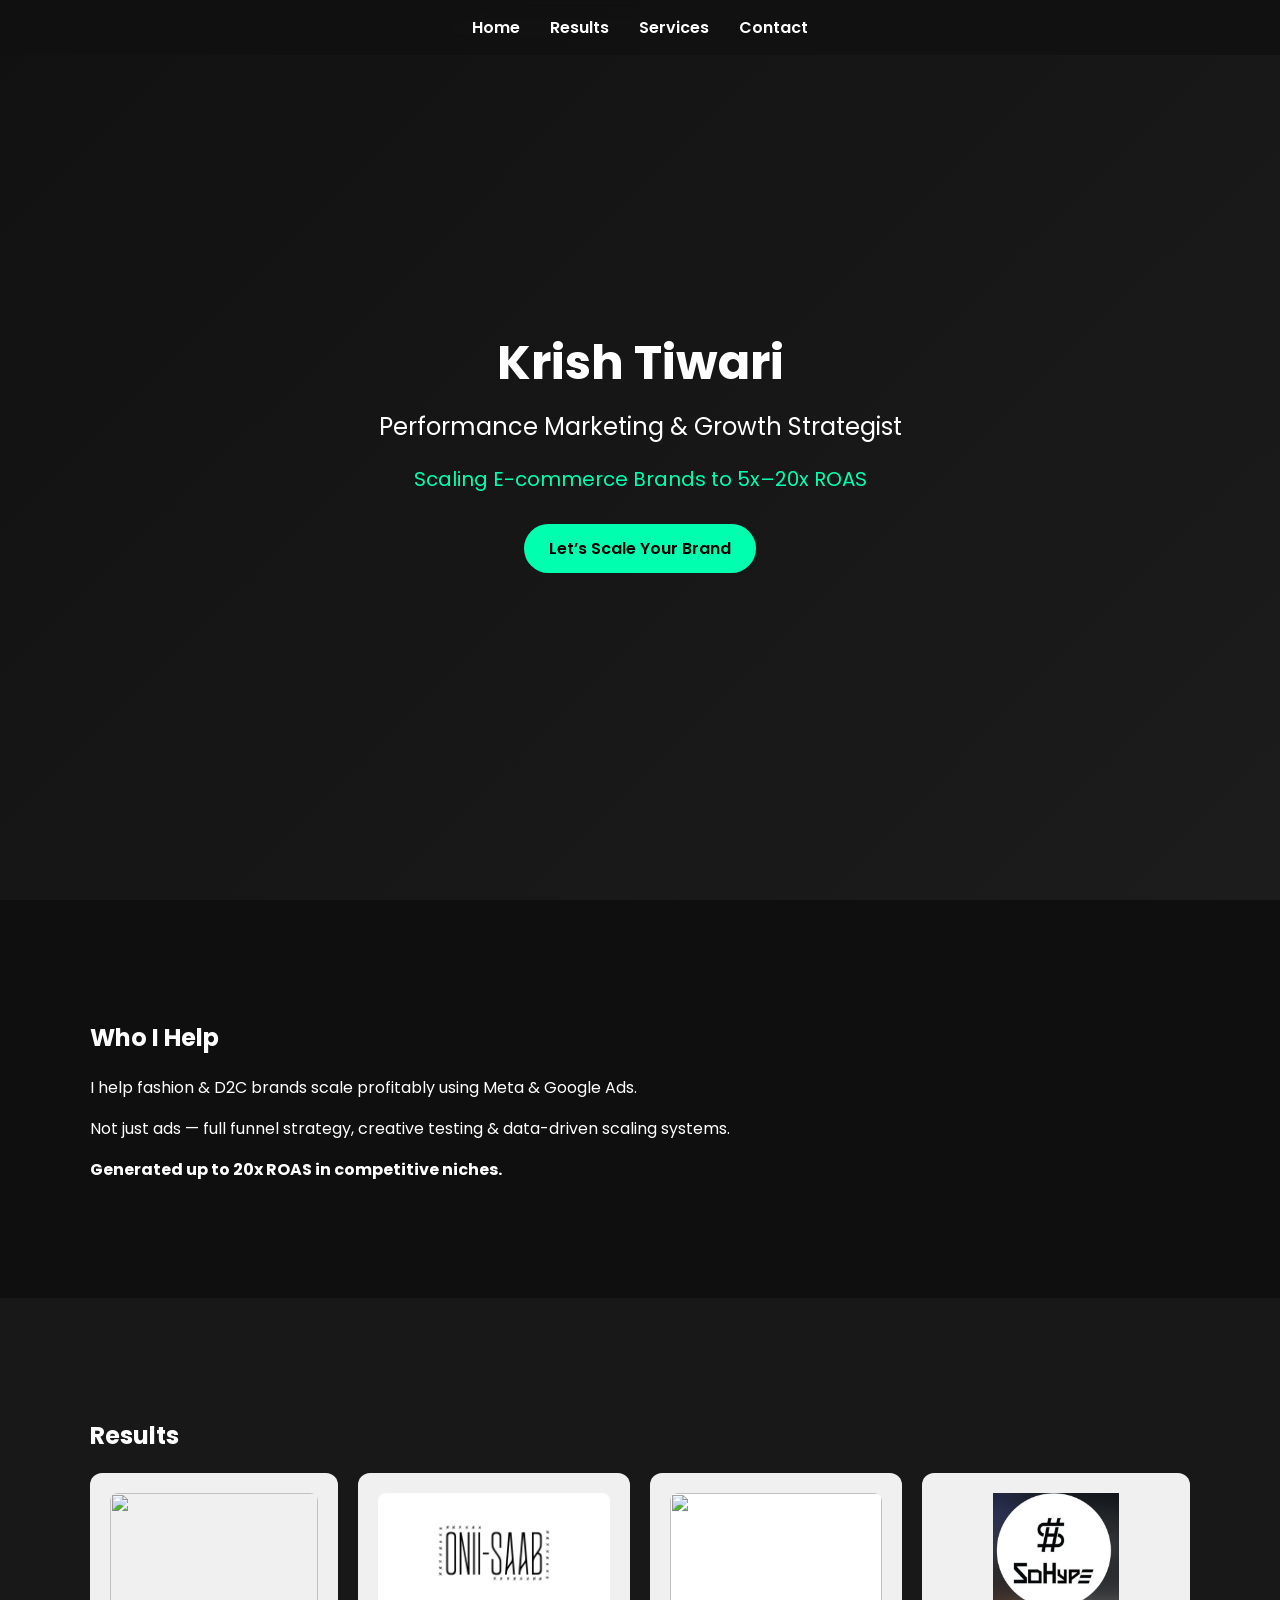
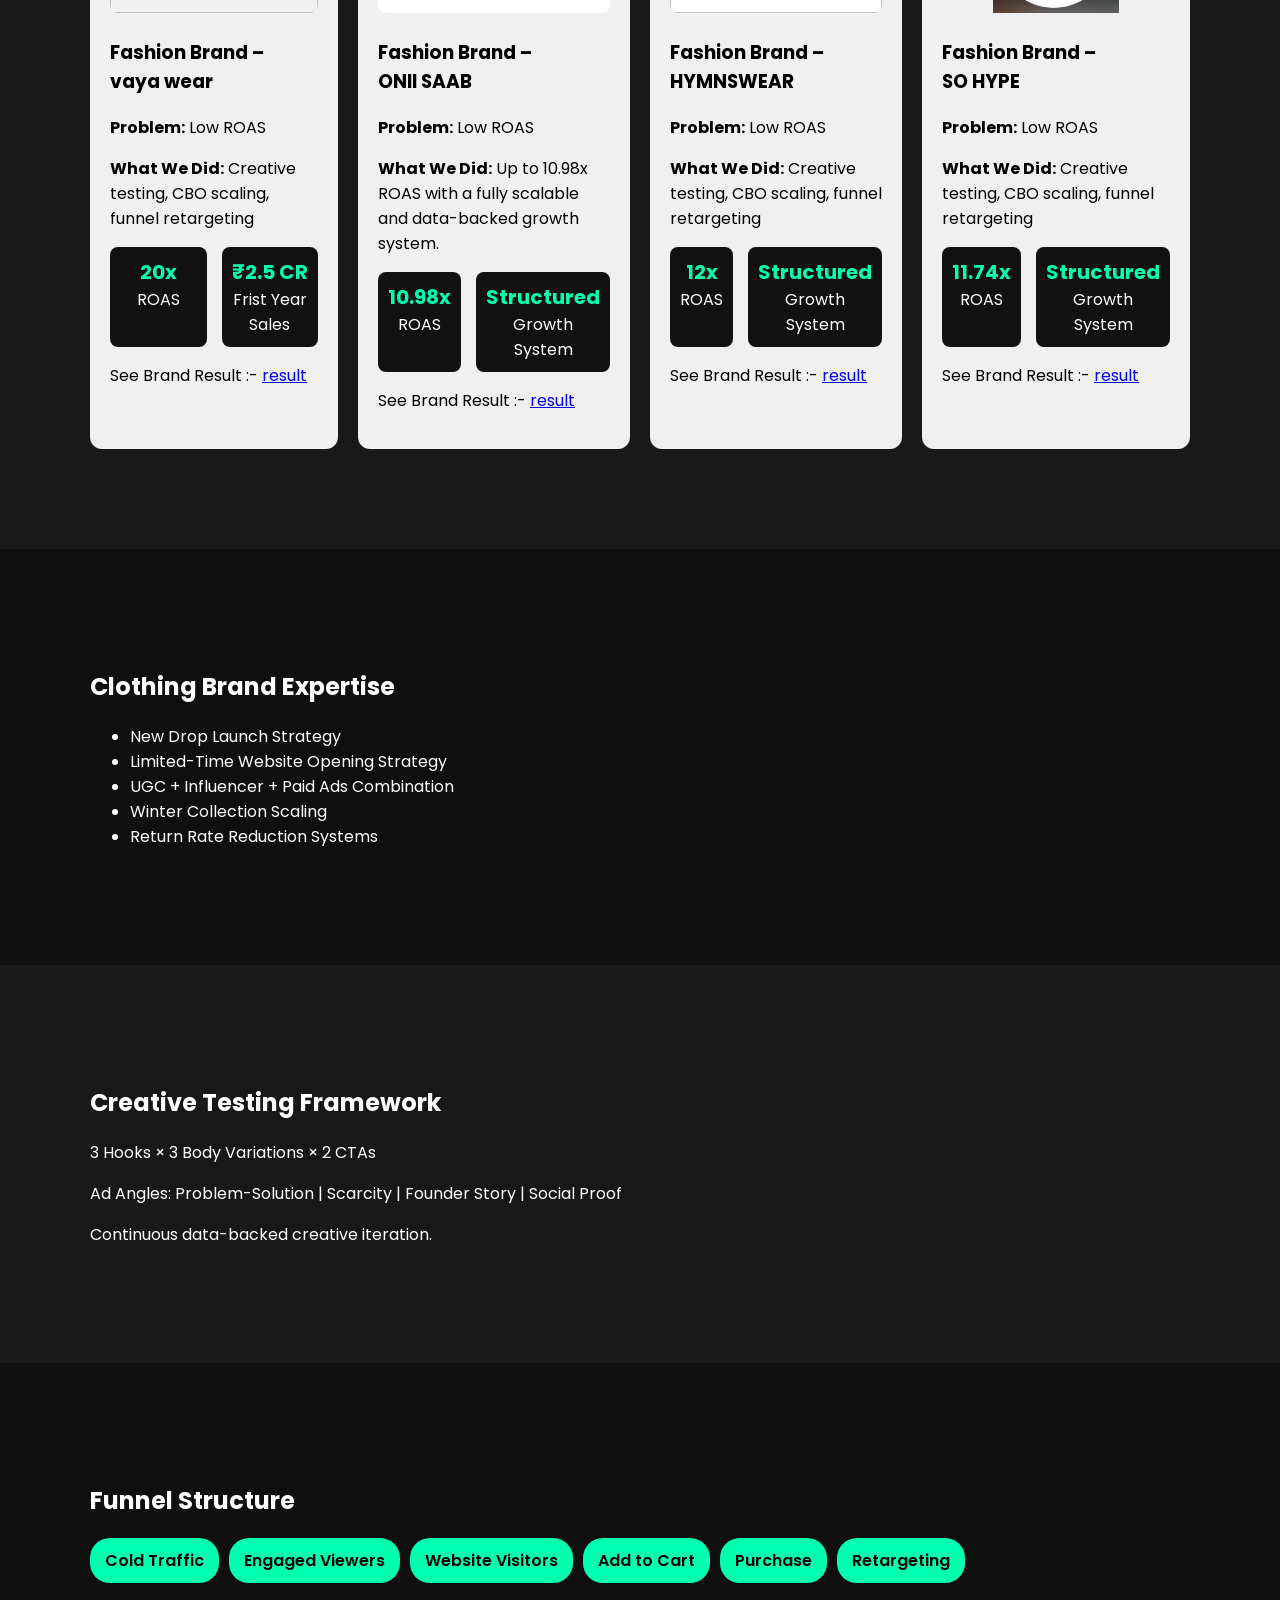
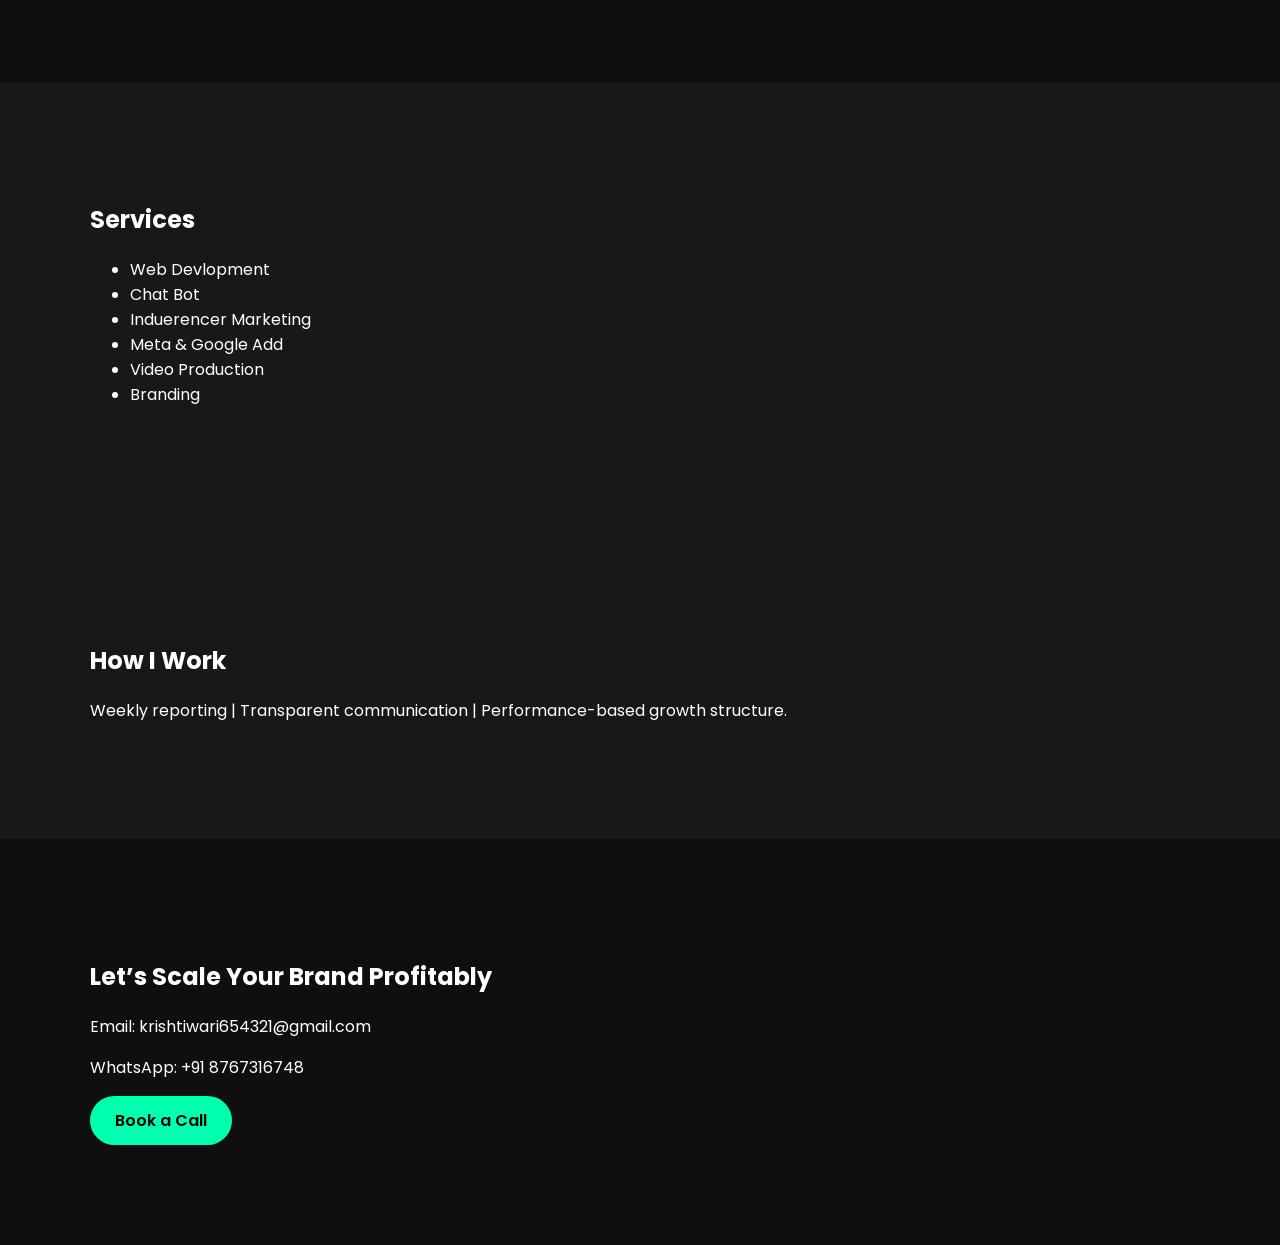
==== commit 9cd6b3d4: "upadeted portfolio animation" ====
--- a/index.html
+++ b/index.html
@@ -33,7 +33,7 @@
     </section>
 
     <!-- POSITIONING -->
-    <section class="section">
+    <section class="section reveal">
       <div class="container">
         <h2>Who I Help</h2>
         <p>
@@ -48,10 +48,10 @@
     </section>
 
     <!-- RESULTS -->
-    <section class="section results dark" id="results">
+    <section class="section results dark " id="results">
       <div class="container">
         <h1>Results</h1>
-        <div class="result">
+        <div class="result reveal">
           <div class="card">
             <img
               src="https://vayawear.in/wp-content/uploads/2020/12/IMG_4579-1.png"
@@ -162,7 +162,7 @@
     </section>
 
     <!-- NICHE EXPERTISE -->
-    <section class="section">
+    <section class="section reveal">
       <div class="container">
         <h2>Clothing Brand Expertise</h2>
         <ul>
@@ -176,7 +176,7 @@
     </section>
 
     <!-- CREATIVE STRATEGY -->
-    <section class="section dark">
+    <section class="section dark reveal">
       <div class="container">
         <h2>Creative Testing Framework</h2>
         <p>3 Hooks × 3 Body Variations × 2 CTAs</p>
@@ -188,7 +188,7 @@
     </section>
 
     <!-- FUNNEL -->
-    <section class="section">
+    <section class="section reveal">
       <div class="container">
         <h2>Funnel Structure</h2>
         <div class="funnel">
@@ -204,7 +204,7 @@
 
 
     <!-- Services -->
-     <section class="section dark services" id="services">
+     <section class="section dark services reveal" id="services">
       <div class="container">
         <h2>Services </h2>
         <div class="Services">
@@ -224,7 +224,7 @@
 
 
     <!-- HOW I WORK -->
-    <section class="section dark">
+    <section class="section dark reveal">
       <div class="container">
         <h2>How I Work</h2>
         <p>
@@ -235,7 +235,7 @@
     </section>
 
     <!-- CONTACT -->
-    <section class="section contact" id="contact">
+    <section class="section contact reveal" id="contact">
       <div class="container">
         <h2>Let’s Scale Your Brand Profitably</h2>
         <p>Email: krishtiwari654321@gmail.com</p>
@@ -246,6 +246,6 @@
       </div>
     </section>
 
-    <script src="script.js"></script>
+    <script src="scripts.js"></script>
   </body>
 </html>
--- a/style.css
+++ b/style.css
@@ -1,49 +1,90 @@
+/* RESET */
 body {
   margin: 0;
   font-family: "Poppins", sans-serif;
   background: #0f0f0f;
   color: #fff;
-}
-
+  scroll-behavior: smooth;
+}
+
+/* CONTAINER */
 .container {
   width: 90%;
   max-width: 1100px;
   margin: auto;
 }
-.navbar{
-  background: #111;
+
+/* NAVBAR */
+.navbar {
+  background: rgba(17, 17, 17, 0.9);
   padding: 15px 0;
   display: flex;
   justify-content: center;
-  align-items: center;
-  gap: 100px;
   position: fixed;
   width: 100%;
-
-}
+  z-index: 1000;
+  backdrop-filter: blur(10px);
+}
+
+.navbar ul {
+  list-style: none;
+  display: flex;
+  gap: 30px;
+  margin: 0;
+  padding: 0;
+}
+
 .navbar a {
   color: #fff;
   text-decoration: none;
   font-weight: 600;
-}
-.navbar ul{
-  list-style: none;
-  display: flex;
-  gap: 20px;
-  margin: 0;
-  padding: 0;
-}
-li{
-  font-weight: 600;
-  
-}
-
+  position: relative;
+  transition: 0.3s;
+}
+
+/* Navbar underline animation */
+.navbar a::after {
+  content: "";
+  position: absolute;
+  width: 0%;
+  height: 2px;
+  bottom: -6px;
+  left: 0;
+  background: #00ffae;
+  transition: 0.3s ease;
+}
+
+.navbar a:hover::after {
+  width: 100%;
+}
+
+/* HERO SECTION */
 .hero {
   height: 100vh;
   display: flex;
   align-items: center;
   text-align: center;
   background: linear-gradient(135deg, #111, #1c1c1c);
+}
+
+.hero h1,
+.hero h2,
+.hero .tagline,
+.hero .btn {
+  opacity: 0;
+  transform: translateY(30px);
+  animation: fadeUp 1s ease forwards;
+}
+
+.hero h2 { animation-delay: 0.3s; }
+.hero .tagline { animation-delay: 0.6s; }
+.hero .btn { animation-delay: 0.9s; }
+
+@keyframes fadeUp {
+  to {
+    opacity: 1;
+    transform: translateY(0);
+  }
 }
 
 .hero h1 {
@@ -62,93 +103,7 @@
   margin-bottom: 30px;
 }
 
-.section {
-  padding: 80px 0;
-}
-
-.section.dark {
-  background: #181818;
- 
-}
-
-h2 {
-  margin-bottom: 20px;
-  font-size: 32px;
-}
-
-.result {
-  display: flex;
-  gap: 20px;
-  justify-content: space-between; /* evenly space */
-
-  flex-wrap: nowrap; /* ek hi row me rakhega */
-}
-
-.card {
-  background: #f0f0f0;
-  color: #000;
-  padding: 20px;
-  border-radius: 8px;
-  width: 23%;  /* 4 cards fit ho jayenge */
- 
-}
-
-img {
-  width: 200px;
-  height: 100px;
-  background: black;
-  border-radius: 8px;
-
-}
-a {
-  color: #1a1717;
-  text-decoration: none;
-  font-weight: 600;
-}
-.metrics {
-  display: flex;
-  gap: 20px;
-  margin-top: 15px;
-  width: 100%;
-}
-
-.metrics div {
-  background: #111;
-  color: white;
-  padding: 10px;
-  border-radius: 8px;
-  text-align: center;
-}
-
-.metrics span {
-  font-size: 22px;
-  font-weight: bold;
-  color: #00ffae;
-  display: block;
-}
-
-.funnel {
-  display: flex;
-  flex-wrap: wrap;
-  gap: 10px;
-}
-
-.funnel div {
-  background: #00ffae;
-  color: #000;
-  padding: 10px 15px;
-  border-radius: 20px;
-  font-weight: 600;
-}
-
-.tools span {
-  display: inline-block;
-  background: #222;
-  padding: 10px 15px;
-  margin: 5px;
-  border-radius: 6px;
-}
-
+/* BUTTON */
 .btn {
   display: inline-block;
   padding: 12px 25px;
@@ -162,21 +117,110 @@
 
 .btn:hover {
   background: #00cc8c;
-}
-form{
-  margin-top: 20px;
-  display: flex;
-  flex-direction: column;
+  transform: scale(1.05);
+}
+
+/* SECTION */
+.section {
+  padding: 100px 0;
+}
+
+.section.dark {
+  background: #181818;
+}
+
+/* RESULT SECTION */
+.result {
+  display: flex;
+  gap: 20px;
+  justify-content: space-between;
+  flex-wrap: nowrap;
+}
+
+/* CARD */
+.card {
+  background: #f0f0f0;
+  color: #000;
+  padding: 20px;
+  border-radius: 12px;
+  width: 23%;
+  transition: all 0.4s ease;
+  cursor: pointer;
+}
+
+.card:hover {
+  transform: translateY(-12px) scale(1.03);
+  box-shadow: 0 20px 40px rgba(0, 255, 174, 0.2);
+}
+
+.card img {
+  width: 100%;
+  height: 120px;
+  object-fit: contain;
+  border-radius: 8px;
+  transition: 0.4s ease;
+}
+
+.card:hover img {
+  transform: scale(1.05);
+}
+
+/* METRICS */
+.metrics {
+  display: flex;
   gap: 15px;
-}
-input, textarea {
+  margin-top: 15px;
+}
+
+.metrics div {
+  background: #111;
+  color: white;
   padding: 10px;
-  border-radius: 6px;
-  border: none;
-  background: #222;
-  color: #fff;
-}
-
+  border-radius: 8px;
+  text-align: center;
+  flex: 1;
+}
+
+.metrics span {
+  font-size: 20px;
+  font-weight: bold;
+  color: #00ffae;
+  display: block;
+}
+
+/* FUNNEL */
+.funnel {
+  display: flex;
+  flex-wrap: wrap;
+  gap: 10px;
+}
+
+.funnel div {
+  background: #00ffae;
+  color: #000;
+  padding: 10px 15px;
+  border-radius: 20px;
+  font-weight: 600;
+  transition: 0.3s;
+}
+
+.funnel div:hover {
+  transform: scale(1.05);
+}
+
+/* SCROLL REVEAL */
+.reveal {
+  opacity: 0;
+  transform: translateY(60px);
+  transition: 0.8s ease;
+}
+
+.reveal.active {
+  opacity: 1;
+  transform: translateY(0);
+}
+
+/* RESPONSIVE */
 @media (max-width: 992px) {
   .card {
     width: 48%;
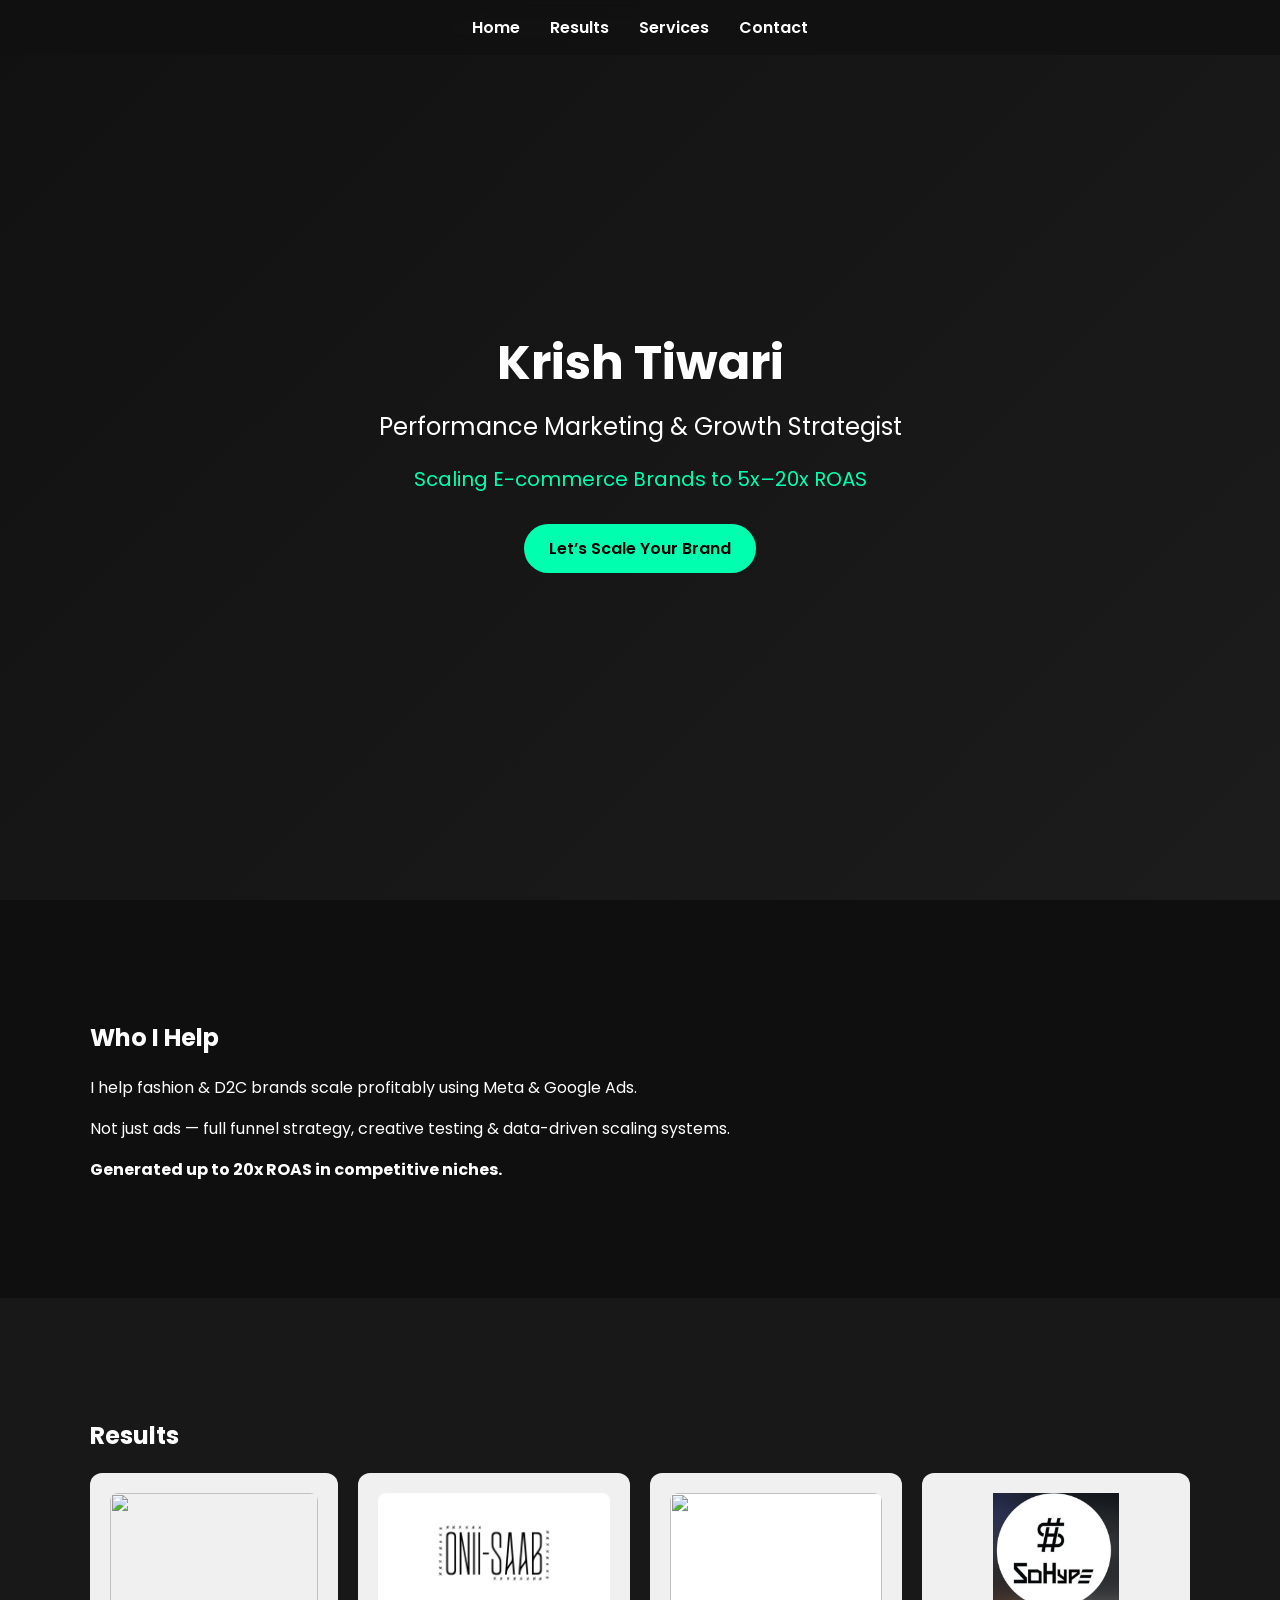
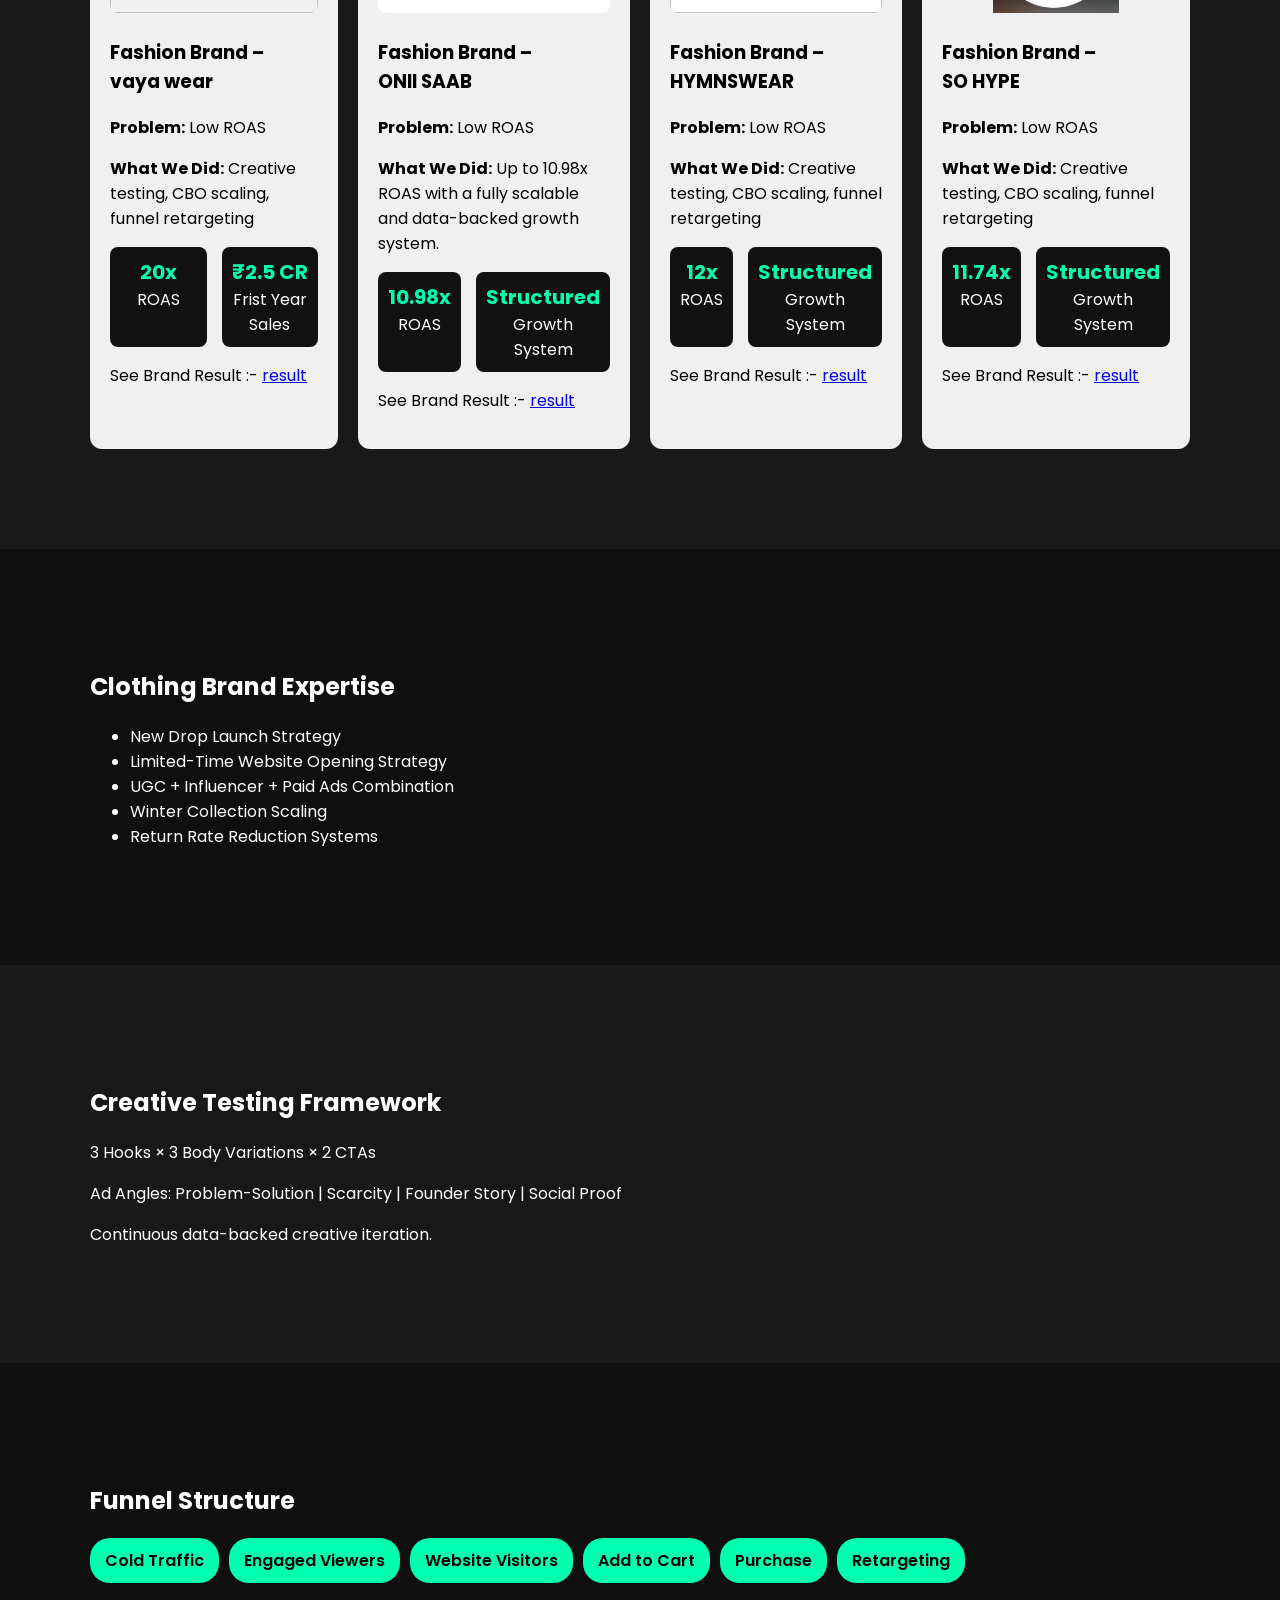
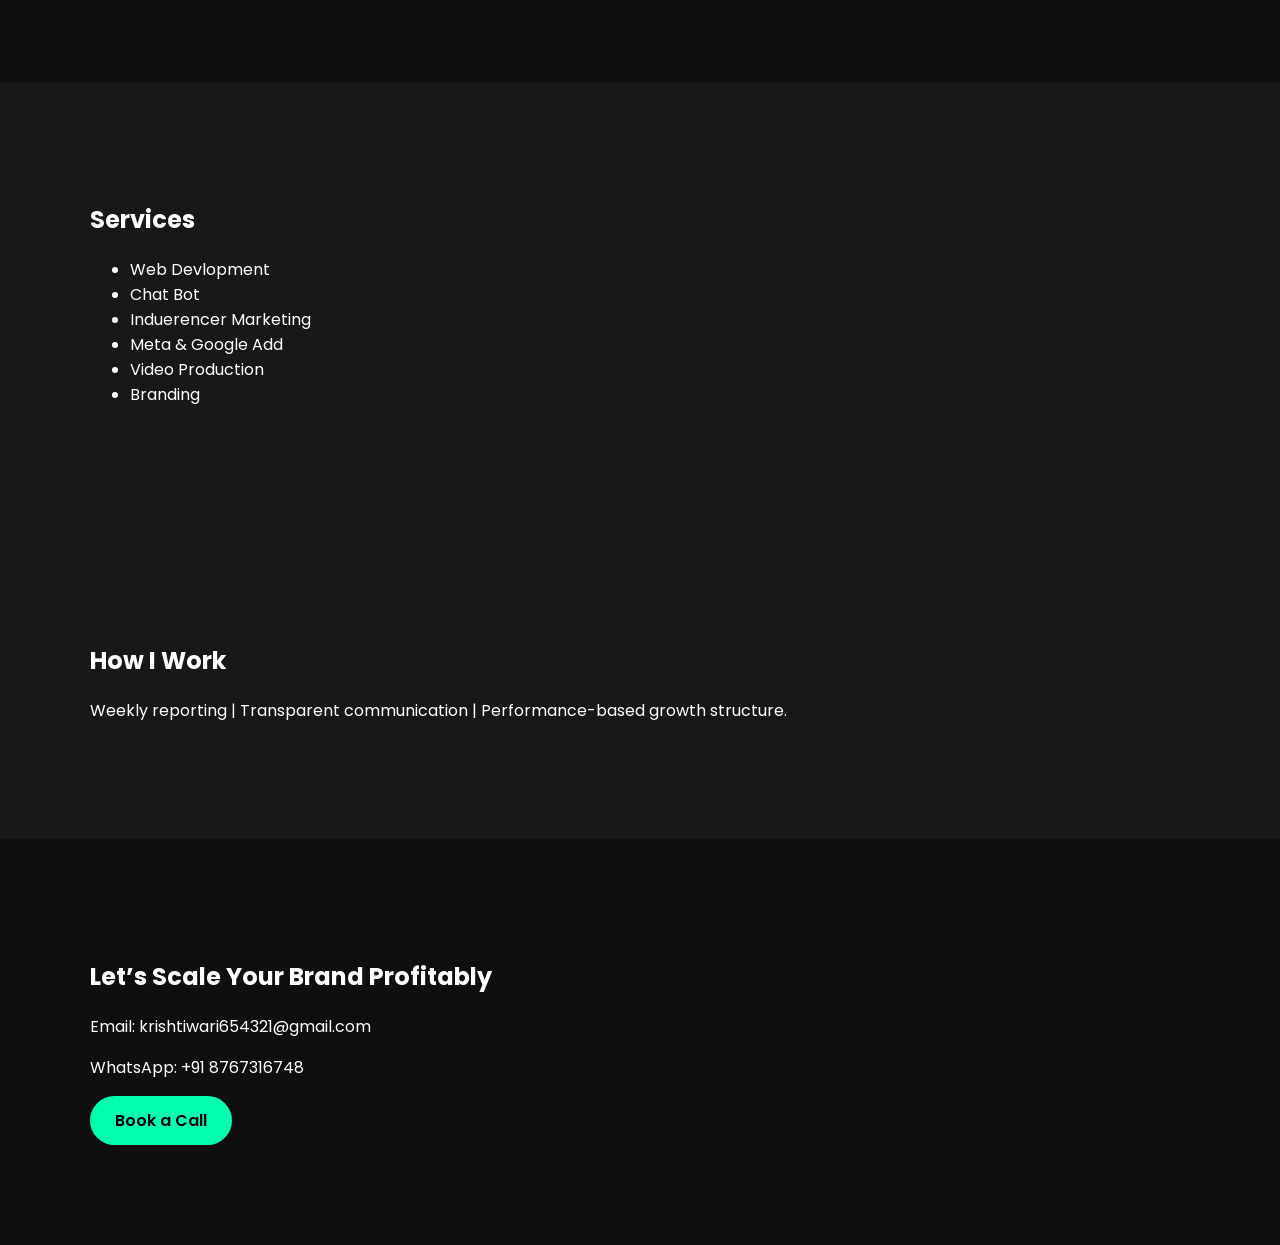
==== commit b492aaba: "updated portfolio animation" ====
--- a/index.html
+++ b/index.html
@@ -176,8 +176,8 @@
     </section>
 
     <!-- CREATIVE STRATEGY -->
-    <section class="section dark reveal">
-      <div class="container">
+    <section class="section dark ">
+      <div class="container reveal">
         <h2>Creative Testing Framework</h2>
         <p>3 Hooks × 3 Body Variations × 2 CTAs</p>
         <p>
@@ -204,8 +204,8 @@
 
 
     <!-- Services -->
-     <section class="section dark services reveal" id="services">
-      <div class="container">
+     <section class="section dark services" id="services">
+      <div class="container reveal">
         <h2>Services </h2>
         <div class="Services">
           <ul>
@@ -224,8 +224,8 @@
 
 
     <!-- HOW I WORK -->
-    <section class="section dark reveal">
-      <div class="container">
+    <section class="section dark ">
+      <div class="container reveal">
         <h2>How I Work</h2>
         <p>
           Weekly reporting | Transparent communication | Performance-based
@@ -235,8 +235,8 @@
     </section>
 
     <!-- CONTACT -->
-    <section class="section contact reveal" id="contact">
-      <div class="container">
+    <section class="section contact " id="contact">
+      <div class="container reveal">
         <h2>Let’s Scale Your Brand Profitably</h2>
         <p>Email: krishtiwari654321@gmail.com</p>
         <p>WhatsApp: +91 8767316748</p>
